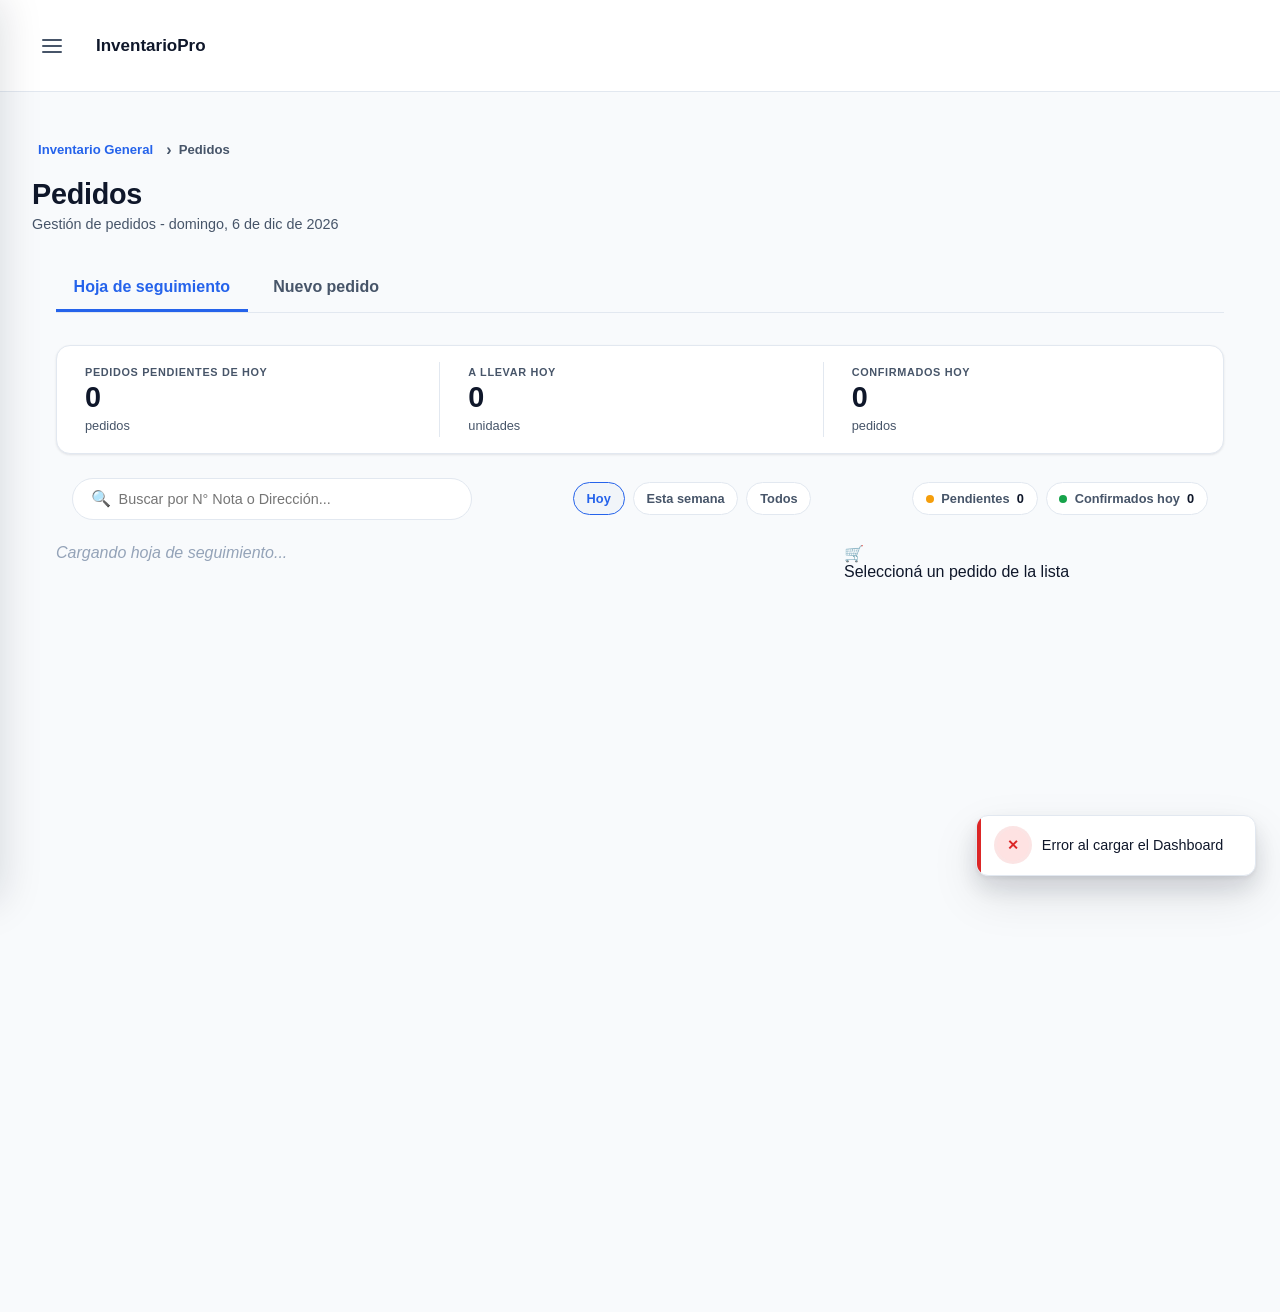
==== index.html @ 8beffbd5 "Layout fix: add centered page-content wrapper, hoja-seguimiento-grid, constrain summary cards & filt" ====
<!DOCTYPE html>
<html lang="es">
<head>
    <meta charset="UTF-8">
    <meta name="viewport" content="width=device-width, initial-scale=1.0">
    <title>InventarioPro</title>

    <!-- CSP: Bloquea scripts maliciosos y restringe orígenes permitidos -->
    <meta http-equiv="Content-Security-Policy" content="default-src 'self'; img-src 'self' data: https://raw.githubusercontent.com; script-src 'self' 'unsafe-inline'; style-src 'self' 'unsafe-inline' https://fonts.googleapis.com; font-src 'self' https://fonts.gstatic.com; connect-src 'self' https://script.google.com https://script.googleusercontent.com; object-src 'none'; base-uri 'self'; form-action 'self';">

    <!-- ========================================== -->
    <!-- INVENTARIO PRO — ESTRUCTURA HTML           -->
    <!-- ========================================== -->

    <link rel="icon" href="data:image/svg+xml,<svg xmlns=%22http://www.w3.org/2000/svg%22 viewBox=%220 0 100 100%22><rect width=%22100%22 height=%22100%22 rx=%2220%22 fill=%22%232563eb%22/><path fill=%22%23fff%22 d=%22M50 20l30 17-30 17-30-17zM20 46l27 15.5V87L20 71zM80 46 53 61.5V87l27-16z%22/><path d=%22M41 37l6 6 12-12%22 fill=%22none%22 stroke=%22%232563eb%22 stroke-width=%226%22 stroke-linecap=%22round%22 stroke-linejoin=%22round%22/></svg>">

    <link rel="stylesheet" href="css/style.css">
    <script src="js/theme-init.js"></script>
</head>
<body>
<div class="app-layout">

    <!-- SIDEBAR OVERLAY (mobile) -->
    <div class="sidebar-overlay" id="sidebarOverlay"></div>

    <!-- SIDEBAR -->
    <aside class="sidebar" id="sidebar">
        <div class="sidebar-brand">
            <div class="sidebar-logo">
                <span class="sidebar-logo-dot"></span>
                <span class="sidebar-logo-text">INVENTARIO PRO</span>
            </div>
            <p class="sidebar-version">V4 - SUMINISTROS</p>
        </div>
        <nav class="sidebar-nav">
            <section class="sidebar-nav-group">
                <h2 class="sidebar-section-title">Principal</h2>
                <!-- ★ Cambio: Se sacó is-active de inventario -->
                <a href="#" class="sidebar-link" data-page="inventario">Inventario General</a>
                <a href="#" class="sidebar-link" data-page="calle3">Depósito Calle 3</a>
            </section>
            <section class="sidebar-nav-group">
                <h2 class="sidebar-section-title">Operaciones</h2>
                <a href="#" class="sidebar-link" data-page="entradas">Entradas</a>
                <a href="#" class="sidebar-link" data-page="salidas">Salidas</a>
                <!-- ★ Cambio: Se agregó is-active a pedidos -->
                <a href="#" class="sidebar-link is-active" data-page="pedidos">Pedidos</a>
            </section>
            <section class="sidebar-nav-group">
                <h2 class="sidebar-section-title">Gestión</h2>
                <a href="#" class="sidebar-link" data-page="movimientos">Movimientos</a>
                <a href="#" class="sidebar-link" data-page="direcciones">Direcciones</a>
                <a href="#" class="sidebar-link" data-page="dashboard">Dashboard</a>
                <a href="#" class="sidebar-link" data-page="reportes">Reportes</a>
                <a href="#" class="sidebar-link" data-page="configuracion">Configuración</a>
            </section>
        </nav>
        <div class="sidebar-footer">
            <div class="sidebar-user">
                <div class="sidebar-user-avatar">JR</div>
                <div class="sidebar-user-info">
                    <span class="sidebar-user-name">Juan Rodríguez</span>
                    <span class="sidebar-user-role">Encargado de Suministros</span>
                </div>
            </div>
            <button class="theme-toggle" type="button">Modo oscuro</button>
            <span id="app-version" style="font-size: 0.7rem; color: var(--text-muted); text-align: center; display: block; margin-top: 10px;">v1.0.0</span>
        </div>
    </aside>

    <!-- TOPBAR (header global con botón hamburguesa) -->
    <header class="topbar" role="banner">
        <button class="topbar-menu-btn" id="btnMenu" aria-label="Abrir menú" aria-expanded="false" aria-controls="sidebar">
            <svg width="24" height="24" viewBox="0 0 24 24" fill="none" stroke="currentColor" stroke-width="2" stroke-linecap="round" stroke-linejoin="round" aria-hidden="true">
                <line x1="3" y1="6" x2="21" y2="6"></line>
                <line x1="3" y1="12" x2="21" y2="12"></line>
                <line x1="3" y1="18" x2="21" y2="18"></line>
            </svg>
        </button>
        <div class="topbar-title">
            <h1>InventarioPro</h1>
        </div>
        <div class="topbar-actions">
            <!-- Acciones globales futuras (notificaciones, usuario, etc.) -->
        </div>
    </header>

    <!-- CONTENIDO PRINCIPAL -->
    <main class="main-content" style="padding: 0;">

        <!-- ============ PÁGINA: INVENTARIO GENERAL ============ -->
        <!-- ★ Cambio: Se sacó la clase 'activa' -->
        <div id="pagina-inventario" class="pagina">
            <div class="page-header">
                <h1>Inventario General</h1>
                <p class="fecha-hoy">Gestión de artículos y stock</p>
            </div>

            <div class="page-content">
                <div class="toolbar-inventario">
                    <div class="toolbar-left">
                        <div class="buscador-inventario">
                            <span class="icono-buscar">🔍</span>
                            <input type="text" id="inputBusqueda" placeholder="Buscar por nombre, categoría o patrimonio...">
                        </div>
                        <select id="selectUbicacion" class="select-ubicacion">
                            <option value="todos">Todas las categorías</option>
                        </select>
                    </div>
                    <div class="toolbar-right">
                        <button class="btn-exportar" type="button">Exportar</button>
                        <button class="btn-nuevo" type="button">+ Nuevo artículo</button>
                    </div>
                </div>

                <div id="contenedorInventario">
                    <p class="placeholder">Cargando artículos...</p>
                </div>
            </div>
        </div>

        <!-- ============ PÁGINA: ENTRADAS ============ -->
        <div id="pagina-entradas" class="pagina">
            <div class="page-header">
                <div class="breadcrumb">
                    <a href="#" onclick="navegarAPagina('inventario'); return false;">Inventario General</a>
                    <span class="breadcrumb-separador">›</span>
                    <span class="breadcrumb-actual">Entradas</span>
                </div>
                <h1>Entradas de stock</h1>
                <p class="fecha-hoy">Panel de control - <span id="fechaActual"></span></p>
            </div>

            <div class="page-content">
                <div class="entradas-wrapper">
                    <div class="entradas-form">
                        <h2>Registrar entrada de stock</h2>
                        <form id="formEntrada">
                            <div class="form-group buscador-articulo-group">
                                <label for="inputArticulo">ARTÍCULO *</label>
                                <div class="buscador-wrapper">
                                    <input type="text" id="inputArticulo" placeholder="Escribí para buscar..." autocomplete="off" required>
                                    <span class="icono-lupa">🔍</span>
                                    <ul id="listaArticulosCustom" class="dropdown-lista"></ul>
                                </div>
                                <input type="hidden" id="articuloId" value="">
                            </div>
                            <div class="form-group" id="grupoCantidadEntrada">
                                <div id="avisoPresentacionEntrada" class="aviso-presentacion" hidden>
                                    Presentación: <span id="textoPresentacionEntrada"></span>
                                </div>
                                <div class="cantidad-entrada-grid" id="cantidadEntradaGrid">
                                    <div id="contenedorPacksEntrada">
                                        <label for="cantidadPacksEntrada" id="labelPacksEntrada">CANTIDAD</label>
                                        <input type="number" id="cantidadPacksEntrada" min="0" value="0">
                                    </div>
                                    <div>
                                        <label for="cantidadSueltasEntrada">UNIDADES SUELTAS</label>
                                        <input type="number" id="cantidadSueltasEntrada" min="0" value="0">
                                    </div>
                                </div>
                                <div id="recuadroCalculoEntrada" class="recuadro-calculo-cantidad">
                                    <div class="recuadro-calculo-etiqueta">Total a ingresar al stock</div>
                                    <div class="recuadro-calculo-total" id="textoCalculoEntrada">0 unidades</div>
                                    <div class="recuadro-calculo-stock" id="textoStockFuturoEntrada">Stock actual: 0 → 0</div>
                                </div>
                                <input type="hidden" id="cantidad" value="0">
                            </div>
                            <div class="form-group">
                                <label for="fechaEntrada">FECHA *</label>
                                <input type="date" id="fechaEntrada" required>
                            </div>
                            <div class="form-group">
                                <label for="proveedor">PROVEEDOR</label>
                                <input type="text" id="proveedor" placeholder="Nombre del proveedor">
                            </div>
                            <div class="form-group">
                                <label for="factura">N° FACTURA / REMITO PROVEEDOR</label>
                                <input type="text" id="factura" placeholder="Ej: FAC-00234">
                            </div>
                            <div class="form-group">
                                <label for="tipoCompra">TIPO DE ORDEN DE COMPRA</label>
                                <input type="text" id="tipoCompra" placeholder="Ej: Orden de Compra, Compra Directa...">
                            </div>
                            <div class="form-group">
                                <label for="observaciones">OBSERVACIONES</label>
                                <textarea id="observaciones" rows="3" placeholder="Notas adicionales..."></textarea>
                            </div>
                            <div class="form-group">
                                <label for="registradoPor">REGISTRADO POR *</label>
                                <input type="text" id="registradoPor" value="Samuel Steves" required>
                            </div>
                            <button type="submit" class="btn-submit" id="btnRegistrar">Registrar entrada</button>
                        </form>
                    </div>

                    <div class="entradas-sidebar">
                        <div class="vista-previa">
                            <h3>Artículo seleccionado</h3>
                            <div id="vistaPreviaContenido">
                                <p class="placeholder">Seleccioná un artículo para ver su stock actual</p>
                            </div>
                        </div>
                        <div class="ultimas-entradas">
                            <h3>Últimas entradas</h3>
                            <div id="ultimasEntradasContenido">
                                <p class="placeholder">Cargando...</p>
                            </div>
                        </div>
                    </div>
                </div>
            </div>
        </div>

        <!-- ============ PÁGINA: SALIDAS ============ -->
        <div id="pagina-salidas" class="pagina">
            <div class="page-header">
                <div class="breadcrumb">
                    <a href="#" onclick="navegarAPagina('inventario'); return false;">Inventario General</a>
                    <span class="breadcrumb-separador">›</span>
                    <span class="breadcrumb-actual">Salidas</span>
                </div>
                <h1>Salidas de stock</h1>
                <p class="fecha-hoy">Panel de control - <span id="fechaActualSalidas"></span></p>
            </div>

            <div class="page-content">
                <div class="salidas-wrapper">
                    <div class="salidas-form">
                        <h2>Registrar salida de stock</h2>
                        <form id="formSalida">
                            <div class="form-group buscador-articulo-group">
                                <label for="inputArticuloSalida">ARTÍCULO *</label>
                                <div class="buscador-wrapper">
                                    <input type="text" id="inputArticuloSalida" placeholder="Escribí para buscar..." autocomplete="off" required>
                                    <span class="icono-lupa">🔍</span>
                                    <ul id="listaArticulosCustomSalida" class="dropdown-lista"></ul>
                                </div>
                                <input type="hidden" id="articuloIdSalida" value="">
                            </div>
                           <div class="form-group" id="grupoCantidadSalida">
                                <div id="avisoPresentacionSalida" class="aviso-presentacion" hidden>
                                    Stock actual: <span id="textoStockActualSalida"></span>
                                </div>
                                <label for="cantidadUnidadesSalida">CANTIDAD *</label>
                                <div style="display: flex; gap: 0.8rem; align-items: center;">
                                    <input type="number" id="cantidadUnidadesSalida" min="1" value="1" required style="flex: 1;">
                                    <select id="selectTipoSalida" style="width: auto; min-width: 120px; display: none;">
                                        <option value="unidad">Unidades</option>
                                        <option value="pack" id="optPackSalida">Pack</option>
                                    </select>
                                </div>
                                <input type="hidden" id="cantidadSalida" value="1">
                            </div>
                            <div class="form-group">
                                <label for="fechaSalida">FECHA *</label>
                                <input type="date" id="fechaSalida" required>
                            </div>
                            <div class="form-group">
                                <label for="inputDestinoSalida">DESTINO / DIRECCIÓN *</label>
                                <div class="destino-wrapper">
                                    <div class="destino-input-wrapper">
                                        <input type="text" id="inputDestinoSalida" placeholder="Buscar dirección..." autocomplete="off" required>
                                        <span class="icono-lupa">🔍</span>
                                        <ul id="listaDestinosCustom" class="dropdown-lista"></ul>
                                    </div>
                                    <button type="button" class="btn-agregar-direccion" id="btnAgregarDireccion" title="Agregar nueva dirección">
                                        + Nueva
                                    </button>
                                </div>
                                <input type="hidden" id="destinoSalida" value="">
                            </div>
                            <div class="form-group">
                                <label for="facturaSalida">N° NOTA / REMITO</label>
                                <input type="text" id="facturaSalida" placeholder="Ej: NOTA-00234">
                            </div>
                            <div class="form-group">
                                <label for="observacionesSalida">OBSERVACIONES</label>
                                <textarea id="observacionesSalida" rows="3" placeholder="Notas adicionales..."></textarea>
                            </div>
                            <div class="form-group">
                                <label for="registradoPorSalida">REGISTRADO POR *</label>
                                <input type="text" id="registradoPorSalida" value="Samuel Steves" required>
                            </div>
                            <button type="submit" class="btn-submit" id="btnRegistrarSalida">Registrar salida</button>
                        </form>
                    </div>

                    <div class="salidas-sidebar">
                        <div class="vista-previa">
                            <h3>Artículo seleccionado</h3>
                            <div id="vistaPreviaContenidoSalida">
                                <p class="placeholder">Seleccioná un artículo para ver su stock actual</p>
                            </div>
                        </div>
                        <div class="ultimas-salidas">
                            <h3>Últimas salidas</h3>
                            <div id="ultimasSalidasContenido">
                                <p class="placeholder">Cargando...</p>
                            </div>
                        </div>
                    </div>
                </div>
            </div>
        </div>

        <!-- ============ PÁGINA: MOVIMIENTOS ============ -->
        <div id="pagina-movimientos" class="pagina">
            <div class="page-header">
                <div class="breadcrumb">
                    <a href="#" onclick="navegarAPagina('inventario'); return false;">Inventario General</a>
                    <span class="breadcrumb-separador">›</span>
                    <span class="breadcrumb-actual">Movimientos</span>
                </div>
                <h1>Movimientos</h1>
                <p class="fecha-hoy">Historial de entradas y salidas</p>
            </div>

            <div class="page-content">
                <div class="toolbar-movimientos">
                    <div class="toolbar-left">
                        <div class="buscador-inventario">
                            <span class="icono-buscar">🔍</span>
                            <input type="text" id="inputBusquedaMov" placeholder="Buscar por artículo, proveedor, destino...">
                        </div>
                        <select id="selectTipoMov" class="select-ubicacion">
                            <option value="todos">Todos</option>
                            <option value="Entrada">Entradas</option>
                            <option value="Salida">Salidas</option>
                        </select>
                    </div>
                    <div class="toolbar-right">
                        <button class="btn-exportar" id="btnActualizarMov" type="button">🔄 Actualizar</button>
                    </div>
                </div>

                <div id="contenedorMovimientos">
                    <p class="placeholder">Cargando movimientos...</p>
                </div>
            </div>
        </div>

        <!-- ============ PÁGINA: DIRECCIONES ============ -->
        <div id="pagina-direcciones" class="pagina">
            <div class="page-header">
                <div class="breadcrumb">
                    <a href="#" onclick="navegarAPagina('inventario'); return false;">Inventario General</a>
                    <span class="breadcrumb-separador">›</span>
                    <span class="breadcrumb-actual">Direcciones</span>
                </div>
                <h1>Direcciones</h1>
                <p class="fecha-hoy">Destinos que más reciben - <span id="fechaActualDirecciones"></span></p>
            </div>

            <div class="page-content">
                <div class="toolbar-inventario">
                    <div class="toolbar-left">
                        <div class="buscador-inventario">
                            <span class="icono-buscar">🔍</span>
                            <input type="text" id="inputBusquedaDireccion" placeholder="Buscar dirección...">
                        </div>
                        <select id="selectPeriodoDireccion" class="select-ubicacion">
                            <option value="todo">Todo el historial</option>
                            <option value="30dias">Últimos 30 días</option>
                            <option value="3meses">Últimos 3 meses</option>
                            <option value="6meses">Últimos 6 meses</option>
                            <option value="año">Último año</option>
                        </select>
                    </div>
                </div>

                <div class="estadistica-seccion">
                    <h2 class="estadistica-titulo">Ranking Top 10 direcciones</h2>
                    <div id="contenedorRankingDirecciones">
                        <p class="placeholder">Cargando ranking...</p>
                    </div>
                </div>

                <div class="estadistica-seccion" style="margin-top: 2rem;">
                    <h2 class="estadistica-titulo">Detalle por dirección</h2>
                    <p style="color: var(--text-muted); font-size: 0.85rem; margin-bottom: 1rem;">
                        Hacé clic en una dirección para ver el detalle de los artículos entregados.
                    </p>
                    <div id="contenedorDetalleDirecciones">
                        <p class="placeholder">Seleccioná una dirección del ranking</p>
                    </div>
                </div>
            </div>
        </div>

        <!-- ============ PÁGINA: DASHBOARD ============ -->
        <div id="pagina-dashboard" class="pagina">
            <div class="page-header">
                <div class="breadcrumb">
                    <a href="#" onclick="navegarAPagina('inventario'); return false;">Inventario General</a>
                    <span class="breadcrumb-separador">›</span>
                    <span class="breadcrumb-actual">Dashboard</span>
                </div>
                <h1>Dashboard</h1>
                <p class="fecha-hoy">Panel de control - <span id="fechaActualDashboard"></span></p>
            </div>

            <div class="page-content">
                <div class="dashboard-tarjetas">
                    <div class="dashboard-tarjeta">
                        <div class="dashboard-tarjeta-icono">📦</div>
                        <div class="dashboard-tarjeta-info">
                            <span class="dashboard-tarjeta-label">ARTÍCULOS</span>
                            <span class="dashboard-tarjeta-valor" id="dashTotalArticulos">—</span>
                            <span class="dashboard-tarjeta-sub" id="dashCategorias">—</span>
                        </div>
                    </div>

                    <div class="dashboard-tarjeta" onclick="irAStockCritico()" style="cursor: pointer;">
                        <div class="dashboard-tarjeta-icono">⚠️</div>
                        <div class="dashboard-tarjeta-info">
                            <span class="dashboard-tarjeta-label">STOCK CRÍTICO</span>
                            <span class="dashboard-tarjeta-valor" id="dashCriticos">—</span>
                            <span class="dashboard-tarjeta-sub">Requieren reposición</span>
                        </div>
                    </div>

                    <div class="dashboard-tarjeta">
                        <div class="dashboard-tarjeta-icono">⬆️</div>
                        <div class="dashboard-tarjeta-info">
                            <span class="dashboard-tarjeta-label">ENTRADAS DEL MES</span>
                            <span class="dashboard-tarjeta-valor" id="dashEntradasMes">—</span>
                            <span class="dashboard-tarjeta-sub">Total acumulado</span>
                        </div>
                    </div>

                    <div class="dashboard-tarjeta">
                        <div class="dashboard-tarjeta-icono">⬇️</div>
                        <div class="dashboard-tarjeta-info">
                            <span class="dashboard-tarjeta-label">SALIDAS DEL MES</span>
                            <span class="dashboard-tarjeta-valor" id="dashSalidasMes">—</span>
                            <span class="dashboard-tarjeta-sub">Total acumulado</span>
                        </div>
                    </div>
                </div>

                <div class="estadistica-seccion" style="margin-top: 1.5rem;">
                    <h2 class="estadistica-titulo">Acciones rápidas</h2>
                    <div class="dashboard-acciones">
                        <button class="dashboard-btn-accion" data-nav="entradas">
                            <span class="dashboard-btn-icono">⬆️</span>
                            <span>Nueva entrada</span>
                        </button>
                        <button class="dashboard-btn-accion" data-nav="salidas">
                            <span class="dashboard-btn-icono">⬇️</span>
                            <span>Nueva salida</span>
                        </button>
                        <button class="dashboard-btn-accion" data-nav="pedidos">
                            <span class="dashboard-btn-icono">🛒</span>
                            <span>Nuevo pedido</span>
                        </button>
                        <button class="dashboard-btn-accion" data-nav="relevamiento">
                            <span class="dashboard-btn-icono">📋</span>
                            <span>Relevar</span>
                        </button>
                    </div>
                </div>

                <div class="dashboard-grid-2">
                    <div class="estadistica-seccion">
                        <h2 class="estadistica-titulo">Últimos movimientos del día</h2>
                        <div id="dashUltimosMovimientos">
                            <p class="placeholder">Cargando...</p>
                        </div>
                    </div>

                    <div class="estadistica-seccion">
                        <h2 class="estadistica-titulo">Artículos críticos</h2>
                        <div id="dashArticulosCriticos">
                            <p class="placeholder">Cargando...</p>
                        </div>
                    </div>
                </div>

                <div class="estadistica-seccion" style="margin-top: 1.5rem;">
                    <h2 class="estadistica-titulo">Últimas salidas con remito</h2>
                    <div id="dashSalidasConRemito">
                        <p class="placeholder">Cargando...</p>
                    </div>
                </div>
            </div>
        </div>

        <!-- ============ PÁGINA: RELEVAMIENTO ============ -->
        <div id="pagina-relevamiento" class="pagina">
            <div class="page-header">
                <div class="breadcrumb">
                    <a href="#" onclick="navegarAPagina('inventario'); return false;">Inventario General</a>
                    <span class="breadcrumb-separador">›</span>
                    <span class="breadcrumb-actual">Relevamiento</span>
                </div>
                <h1>Relevamiento de stock</h1>
                <p class="fecha-hoy">Ajuste de inventario físico - <span id="fechaActualRelevamiento"></span></p>
            </div>

            <div class="page-content">
                <div class="relevamiento-wrapper">
                    <div class="relevamiento-form">
                        <h2>Registrar relevamiento</h2>
                        <form id="formRelevamiento">
                            <div class="form-group buscador-articulo-group">
                                <label for="inputArticuloRelevamiento">ARTÍCULO *</label>
                                <div class="buscador-wrapper">
                                    <input type="text" id="inputArticuloRelevamiento" placeholder="Escribí para buscar..." autocomplete="off" required>
                                    <span class="icono-lupa">🔍</span>
                                    <ul id="listaArticulosCustomRelevamiento" class="dropdown-lista"></ul>
                                </div>
                                <input type="hidden" id="articuloIdRelevamiento" value="">
                            </div>

                            <div class="form-group">
                                <label for="stockSistema">STOCK DEL SISTEMA</label>
                                <input type="text" id="stockSistema" value="—" readonly style="background: var(--bg-hover); cursor: not-allowed;">
                            </div>

                            <div class="form-group">
                                <label for="stockReal">STOCK REAL CONTADO *</label>
                                <input type="number" id="stockReal" min="0" value="" placeholder="Ingresá el stock contado físicamente" required>
                            </div>

                            <div class="form-group">
                                <label for="diferencia">DIFERENCIA</label>
                                <input type="text" id="diferencia" value="—" readonly style="background: var(--bg-hover); cursor: not-allowed; font-weight: 700;">
                            </div>

                            <div class="form-group">
                                <label for="observacionesRelevamiento">OBSERVACIÓN</label>
                                <textarea id="observacionesRelevamiento" rows="3" placeholder="Motivo del ajuste (opcional)..."></textarea>
                            </div>

                            <div class="form-group">
                                <label for="registradoPorRelevamiento">REGISTRADO POR *</label>
                                <input type="text" id="registradoPorRelevamiento" value="Samuel Steves" required>
                            </div>

                            <button type="submit" class="btn-submit" id="btnRegistrarRelevamiento">Registrar relevamiento</button>
                        </form>
                    </div>

                    <div class="relevamiento-sidebar">
                        <div class="vista-previa">
                            <h3>Artículo seleccionado</h3>
                            <div id="vistaPreviaContenidoRelevamiento">
                                <p class="placeholder">Seleccioná un artículo para ver su stock actual</p>
                            </div>
                        </div>
                    </div>
                </div>
            </div>
        </div>

        <!-- ============ PÁGINA: PEDIDOS ============ -->
        <!-- ★ Cambio: Se agregó la clase 'activa' acá -->
        <div id="pagina-pedidos" class="pagina activa">
            <div class="page-header">
                <div class="breadcrumb">
                    <a href="#" onclick="navegarAPagina('inventario'); return false;">Inventario General</a>
                    <span class="breadcrumb-separador">›</span>
                    <span class="breadcrumb-actual">Pedidos</span>
                </div>
                <h1>Pedidos</h1>
                <p class="fecha-hoy">Gestión de pedidos - <span id="fechaActualPedidos"></span></p>
            </div>
            <div class="page-content">
                <div class="pedidos-contenido">
                    <!-- ★ Pestañas en el orden solicitado -->
                    <div class="pedidos-tabs" role="tablist" aria-label="Secciones de pedidos">
                        <button type="button" class="pedidos-tab activo" id="tabSeguimientoPedidos" role="tab" aria-selected="true" aria-controls="pedidosTabSeguimiento" data-tab-pedidos="seguimiento">Hoja de seguimiento</button>
                        <button type="button" class="pedidos-tab" id="tabNuevoPedido" role="tab" aria-selected="false" aria-controls="pedidosTabNuevo" data-tab-pedidos="nuevo">Nuevo pedido</button>
                    </div>

                    <!-- SECCIÓN NUEVO PEDIDO -->
                    <section id="pedidosTabNuevo" class="pedidos-tab-panel" role="tabpanel" aria-labelledby="tabNuevoPedido" hidden>
                        <div class="pedidos-grid">
                            <div class="pedidos-form">
                                <h2>Datos del pedido</h2>
                                <form id="formPedido">
                                    <div class="form-group buscador-articulo-group">
                                        <label for="inputDireccionPedido">DIRECCIÓN SOLICITANTE *</label>
                                        <div class="buscador-wrapper">
                                            <input type="text" id="inputDireccionPedido" placeholder="Buscar dirección..." autocomplete="off" required>
                                            <span class="icono-lupa">🔍</span>
                                            <ul id="listaDireccionesPedido" class="dropdown-lista"></ul>
                                        </div>
                                        <input type="hidden" id="direccionPedido" value="">
                                    </div>
                                    <div class="form-group">
                                        <label for="directorPedido">SOLICITADO POR</label>
                                        <input type="text" id="directorPedido" placeholder="Nombre del solicitante">
                                    </div>
                                    <div class="form-group">
                                        <label for="referenciaPedido">REFERENCIA / MOTIVO</label>
                                        <input type="text" id="referenciaPedido" placeholder="Ej: Reposición mensual">
                                    </div>
                                    <div class="form-group buscador-articulo-group">
                                        <label for="inputArticuloPedido">AGREGAR ARTÍCULO AL CARRITO</label>
                                        <div class="buscador-wrapper">
                                            <input type="text" id="inputArticuloPedido" placeholder="Buscar artículo..." autocomplete="off">
                                            <span class="icono-lupa">🔍</span>
                                            <ul id="listaArticulosPedido" class="dropdown-lista"></ul>
                                        </div>
                                    </div>
                                    <div id="carritoPedido" class="carrito-contenedor">
                                        <p class="placeholder">El carrito está vacío. Buscá un artículo arriba para agregarlo.</p>
                                    </div>
                                    <div class="carrito-resumen">
                                        <div class="carrito-total-bloque">
                                            <span class="carrito-total-label">TOTAL DEL PEDIDO</span>
                                            <strong><span id="carritoTotal">0</span> unidades</strong>
                                        </div>
                                        <button type="submit" class="btn-submit" id="btnConfirmarPedido">Confirmar pedido →</button>
                                    </div>
                                </form>
                            </div>
                            <aside class="pedidos-sidebar">
                                <div class="estadistica-seccion">
                                    <h2 class="estadistica-titulo">Pedidos recientes</h2>
                                    <div id="listaPedidosRecientes">
                                        <p class="placeholder">Cargando pedidos...</p>
                                    </div>
                                </div>
                            </aside>
                        </div>
                    </section>

                    <!-- SECCIÓN SEGUIMIENTO — Master-Detail 2 columnas -->
                    <section id="pedidosTabSeguimiento" class="pedidos-tab-panel" role="tabpanel" aria-labelledby="tabSeguimientoPedidos">
                        <div class="pedidos-resumen-tira" aria-live="polite">
                            <div class="pedidos-resumen-item">
                                <span class="pedidos-resumen-label">PEDIDOS PENDIENTES DE HOY</span>
                                <strong id="pedidosPendientesHoy">0</strong>
                                <span>pedidos</span>
                            </div>
                            <div class="pedidos-resumen-item">
                                <span class="pedidos-resumen-label">A LLEVAR HOY</span>
                                <strong id="pedidosUnidadesHoy">0</strong>
                                <span>unidades</span>
                            </div>
                            <div class="pedidos-resumen-item">
                                <span class="pedidos-resumen-label">CONFIRMADOS HOY</span>
                                <strong id="pedidosConfirmadosHoy">0</strong>
                                <span>pedidos</span>
                            </div>
                        </div>

                        <div class="pedidos-filtros">
                            <div class="pedidos-filtros-busqueda" role="search" aria-label="Buscar pedidos">
                                <div class="buscador-inventario" style="max-width: 400px; flex-shrink: 0;">
                                    <span class="icono-buscar">🔍</span>
                                    <input type="text" id="inputBusquedaPedidos" placeholder="Buscar por N° Nota o Dirección..." autocomplete="off">
                                </div>
                            </div>
                            <div class="pedidos-filtros-fecha" role="group" aria-label="Filtrar por fecha">
                                <button type="button" class="pedidos-chip activo" data-filtro-fecha="hoy">Hoy</button>
                                <button type="button" class="pedidos-chip" data-filtro-fecha="semana">Esta semana</button>
                                <button type="button" class="pedidos-chip" data-filtro-fecha="todos">Todos</button>
                            </div>
                            <div class="pedidos-filtros-estado" role="group" aria-label="Filtrar por estado">
                                <button type="button" class="pedidos-chip pedidos-chip-estado" data-filtro-estado="Pendiente">
                                    <span class="pedidos-punto pendiente"></span>Pendientes <strong id="contadorPendientes">0</strong>
                                </button>
                                <button type="button" class="pedidos-chip pedidos-chip-estado" data-filtro-estado="Confirmado">
                                    <span class="pedidos-punto confirmado"></span>Confirmados hoy <strong id="contadorConfirmadosHoy">0</strong>
                                </button>
                            </div>
                        </div>

                        <!-- Grid Master-Detail: Izquierda=Lista, Derecha=Detalle (sticky) -->
                        <div class="hoja-seguimiento-grid">
                            <!-- Columna 1: Lista de pedidos -->
                            <div class="panel-lista">
                                <div id="contenedorHojaSeguimiento" class="pedidos-hoja-contenedor">
                                    <p class="placeholder">Cargando hoja de seguimiento...</p>
                                </div>
                            </div>

                            <!-- Columna 2: Panel detalle estilo "Carrito/Ticket" (sticky) -->
                            <section id="detallePedidoSeccion" class="panel-detalle-sticky" aria-label="Detalle del pedido">
                                <div id="detallePedido" class="detalle-ticket">
                                    <!-- Estado vacío inicial -->
                                    <div class="detalle-empty-state">
                                        <span class="detalle-empty-icon" aria-hidden="true">🛒</span>
                                        <p>Seleccioná un pedido de la lista</p>
                                    </div>
                                </div>
                            </section>
                        </div>
                    </section>
                </div>
            </div>
        </div>
        <!-- ★ FIN PEDIDOS -->

        <!-- OTRAS PÁGINAS -->
        <div id="pagina-reportes" class="pagina">
            <div class="page-header">
                <h1>Reportes</h1>
                <p class="fecha-hoy">Análisis y estadísticas</p>
            </div>

            <div class="page-content">
                <section class="estadistica-seccion" style="margin-bottom: 1.5rem;">
                    <h2 class="estadistica-titulo">Filtros del Reporte</h2>
                    <div class="reportes-filtros" style="display: grid; grid-template-columns: repeat(auto-fit, minmax(200px, 1fr)); gap: 1rem; flex-wrap: wrap; align-items: end;">
                        <div class="form-group" style="margin-bottom: 0;">
                            <label for="reporteFechaDesde">Desde</label>
                            <input type="date" id="reporteFechaDesde" class="form-input">
                        </div>
                        <div class="form-group" style="margin-bottom: 0;">
                            <label for="reporteFechaHasta">Hasta</label>
                            <input type="date" id="reporteFechaHasta" class="form-input">
                        </div>
                        <div class="form-group" style="margin-bottom: 0;">
                            <label for="reporteCategoria">Categoría</label>
                            <select id="reporteCategoria" class="form-input">
                                <option value="">Todas las categorías</option>
                            </select>
                        </div>
                        <div class="form-group" style="margin-bottom: 0;">
                            <label for="reporteDireccion">Dirección</label>
                            <select id="reporteDireccion" class="form-input">
                                <option value="">Todas las direcciones</option>
                            </select>
                        </div>
                        <div class="form-group" style="margin-bottom: 0; display: flex; gap: 1rem; align-items: center; flex-wrap: wrap;">
                            <button type="button" id="btnGenerarReporte" class="btn-submit">Generar Reporte</button>
                            <button type="button" id="btnExportarExcel" class="btn-exportar">📊 Exportar a Excel</button>
                        </div>
                    </div>
                </section>

                <div id="contenedorResultadosReportes" class="inventario-tabla-wrapper" style="min-height: 300px;">
                    <div style="display: flex; align-items: center; justify-content: center; height: 100%; min-height: 300px;">
                        <p class="placeholder">Seleccioná los filtros y generá el reporte.</p>
                    </div>
                </div>
            </div>
        </div>
        <div id="pagina-configuracion" class="pagina">
            <div class="page-header"><h1>Configuración</h1><p class="fecha-hoy">Ajustes</p></div>
            <div class="page-content">
                <p class="placeholder" style="padding:1.5rem;">Próximamente.</p>
            </div>
        </div>

        <!-- ============ PÁGINA: DEPÓSITO CALLE 3 ============ -->
        <div id="pagina-calle3" class="pagina">
            <div class="page-header">
                <div class="breadcrumb">
                    <a href="#" onclick="navegarAPagina('inventario'); return false;">Inventario General</a>
                    <span class="breadcrumb-separador">›</span>
                    <span class="breadcrumb-actual">Depósito Calle 3</span>
                </div>
                <h1>Depósito Calle 3</h1>
                <p class="fecha-hoy">Artículos ubicados en Calle 3</p>
            </div>
            <div class="page-content">
                <div class="toolbar-inventario">
                    <div class="toolbar-left">
                        <div class="buscador-inventario">
                            <span class="icono-buscar">🔍</span>
                            <input type="text" id="inputBusquedaCalle3" placeholder="Buscar por nombre, categoría o patrimonio...">
                        </div>
                    </div>
                    <div class="toolbar-right">
                        <button class="btn-exportar" type="button">Exportar</button>
                    </div>
                </div>

                <div id="contenedorCalle3">
                    <p class="placeholder">Cargando artículos...</p>
                </div>
            </div>
        </div>

    </main>
</div>

<!-- TOAST Y CARTEL -->
<div id="toast" class="toast" role="alert" aria-live="polite">
    <div class="toast-icono">✓</div>
    <div class="toast-mensaje"></div>
</div>

<div id="cartelAccion" class="cartel-accion" role="status" aria-live="polite">
    <div class="cartel-icono" id="cartelIcono">✓</div>
    <div class="cartel-texto">
        <div class="cartel-titulo" id="cartelTitulo"></div>
        <div class="cartel-subtitulo" id="cartelSubtitulo"></div>
    </div>
    <div class="cartel-progreso"></div>
</div>

<!-- MODAL DIRECCIÓN -->
<div id="modalNuevaDireccion" class="modal-overlay" style="display: none;">
    <div class="modal-contenido">
        <div class="modal-header">
            <h3>Agregar nueva dirección</h3>
            <button type="button" class="modal-cerrar" id="cerrarModalDireccion">✕</button>
        </div>
        <div class="modal-body">
            <div class="form-group">
                <label for="nuevaDireccionNombre">NOMBRE *</label>
                <input type="text" id="nuevaDireccionNombre" placeholder="Ej: Dirección de Sistemas">
            </div>
            <div class="form-group">
                <label for="nuevaDireccionTipo">TIPO</label>
                <select id="nuevaDireccionTipo">
                    <option value="Dirección">Dirección</option>
                    <option value="Dirección Provincial">Dirección Provincial</option>
                    <option value="Dirección General">Dirección General</option>
                    <option value="Subsecretaría">Subsecretaría</option>
                    <option value="Ministerio">Ministerio</option>
                    <option value="Unidad">Unidad</option>
                </select>
            </div>
            <div class="form-group">
                <label for="nuevaDireccionSuperior">DEPENDENCIA SUPERIOR</label>
                <input type="text" id="nuevaDireccionSuperior" placeholder="Ej: Subsecretaría de Transporte Terrestre">
            </div>
            <p class="modal-error" id="modalDireccionError"></p>
        </div>
        <div class="modal-footer">
            <button type="button" class="btn-cancelar" id="cancelarModalDireccion">Cancelar</button>
            <button type="button" class="btn-guardar" id="guardarModalDireccion">Guardar dirección</button>
        </div>
    </div>
</div>

<!-- MODAL NUEVO ARTÍCULO -->
<div id="modalNuevoArticulo" class="modal-overlay" style="display:none;">
    <div class="modal-contenido">
        <div class="modal-header">
            <h3>Nuevo artículo</h3>
            <button type="button" class="modal-cerrar" id="cerrarModalArticulo">✕</button>
        </div>
        <div class="modal-body">
            <div class="form-group">
                <label for="nuevoArtNombre">NOMBRE *</label>
                <input type="text" id="nuevoArtNombre" placeholder="Ej: Libreta A4">
            </div>
            <div style="display:grid; grid-template-columns: 2fr 1fr; gap:1rem;">
                <div class="form-group">
                    <label for="nuevoArtCategoria">CATEGORÍA *</label>
                    <input type="text" id="nuevoArtCategoria" placeholder="Ej: Librería" list="listaCategorias">
                    <datalist id="listaCategorias"></datalist>
                </div>
                <div class="form-group">
                    <label for="nuevoArtImagen">EMOJI</label>
                    <input type="text" id="nuevoArtImagen" value="📦" maxlength="8" style="text-align:center; font-size:1.4rem;">
                </div>
            </div>
            <div style="display:grid; grid-template-columns: 2fr 1fr; gap:1rem;">
                <div class="form-group">
                    <label for="nuevoArtUnidad">UNIDAD DE MEDIDA *</label>
                    <select id="nuevoArtUnidad">
                        <option value="Unidad">Unidad</option>
                        <option value="Caja">Caja</option>
                        <option value="Pack">Pack</option>
                        <option value="Resma">Resma</option>
                        <option value="Frasco">Frasco</option>
                        <option value="Docena">Docena</option>
                    </select>
                </div>
                <div class="form-group">
                    <label for="nuevoArtMultiplicador">MULTIPLICADOR *</label>
                    <input type="number" id="nuevoArtMultiplicador" value="1" min="1">
                </div>
            </div>
            <p id="nuevoArtEquivalencia" style="font-size:0.8rem; color:var(--text-muted); margin-top:-0.8rem; margin-bottom:1rem;">
                1 Unidad = 1 unidad
            </p>
            <div id="nuevoArtBloqueCantidad">
                <div class="form-group">
                    <label for="nuevoArtCantidad">CANTIDAD QUE INGRESA *</label>
                    <div style="display:flex; align-items:center; gap:0.5rem;">
                        <input type="number" id="nuevoArtCantidad" value="1" min="1" style="flex:1;">
                        <span id="nuevoArtCantidadUnidad" style="color:var(--text-muted); font-size:0.9rem;">unidades</span>
                    </div>
                </div>
                <div id="nuevoArtTotalCaja" style="padding: 0.75rem 1rem; background: var(--accent-soft); border-left: 3px solid var(--accent); border-radius: 6px; margin-bottom: 1.25rem; font-size: 0.9rem; color: var(--text);">
                    <strong>📦 Ingresarán 1 unidad</strong>
                </div>
            </div>
            <div style="display:grid; grid-template-columns: 1fr 1fr; gap:1rem;">
                <div class="form-group">
                    <label for="nuevoArtStockMin">STOCK MÍNIMO</label>
                    <input type="number" id="nuevoArtStockMin" value="0" min="0">
                </div>
                <div class="form-group">
                    <label for="nuevoArtStockCritico">STOCK CRÍTICO</label>
                    <input type="number" id="nuevoArtStockCritico" value="0" min="0">
                </div>
            </div>
            <div class="form-group">
                <label for="nuevoArtObservaciones">OBSERVACIONES</label>
                <textarea id="nuevoArtObservaciones" rows="2" placeholder="Notas (opcional)..."></textarea>
            </div>
            <div id="nuevoArtAvisoEntrada" style="display:none; padding:0.8rem; background:var(--accent-soft); border-left:3px solid var(--accent); border-radius:6px; margin-top:0.5rem;">
                <p style="font-size:0.82rem; color:var(--text-muted); margin:0;">
                    📦 Al guardar también se registrará la entrada al stock.
                </p>
            </div>
            <p class="modal-error" id="nuevoArtError"></p>
        </div>
        <div class="modal-footer">
            <button type="button" class="btn-cancelar" id="cancelarModalArticulo">Cancelar</button>
            <button type="button" class="btn-guardar" id="guardarModalArticulo">Crear artículo</button>
        </div>
    </div>
</div>

<!-- MODAL EDITAR ARTÍCULO -->
<div id="modalEditarArticulo" class="modal-overlay" style="display:none;">
    <div class="modal-contenido modal-contenido--editar">
        <div class="modal-header">
            <h3>Editar artículo</h3>
            <button type="button" class="modal-cerrar" onclick="document.getElementById('modalEditarArticulo').style.display='none'" aria-label="Cerrar">✕</button>
        </div>
        <div class="modal-body">
            <input type="hidden" id="editArtId">

            <form id="formEditarArticulo" novalidate>
                <div class="form-group">
                    <label for="editArtNombre">NOMBRE *</label>
                    <input type="text" id="editArtNombre" placeholder="Ej: Libreta A4" required>
                </div>

                <div class="fila-3">
                    <div class="form-group">
                        <label for="editArtCategoria">CATEGORÍA *</label>
                        <input type="text" id="editArtCategoria" list="listaCategorias" required>
                    </div>
                    <div class="form-group">
                        <label for="editArtUnidad">UNIDAD DE MEDIDA *</label>
                        <select id="editArtUnidad" required>
                            <option value="Unidad">Unidad</option>
                            <option value="Caja">Caja</option>
                            <option value="Pack">Pack</option>
                            <option value="Resma">Resma</option>
                            <option value="Frasco">Frasco</option>
                            <option value="Docena">Docena</option>
                        </select>
                    </div>
                    <div class="form-group ubicacion-field">
                        <label for="editArtUbicacion">UBICACIÓN</label>
                        <select id="editArtUbicacion" class="form-input">
                            <option value="">Central (Por defecto)</option>
                            <option value="Calle 3">Depósito Calle 3</option>
                        </select>
                    </div>
                </div>

                <div class="fila-2">
                    <div class="form-group">
                        <label for="editArtMultiplicador">MULTIPLICADOR *</label>
                        <input type="number" id="editArtMultiplicador" min="1" value="1" required>
                    </div>
                    <div class="form-group">
                        <label for="editArtStockMin">STOCK MÍNIMO</label>
                        <input type="number" id="editArtStockMin" min="0" value="0">
                    </div>
                </div>

                <!-- SECCIÓN FOTO -->
                <div class="form-group foto">
                    <label>FOTO DEL ARTÍCULO</label>
                    <div class="foto-preview-wrapper">
                        <div id="editArtImagenPreview" class="foto-preview" aria-label="Vista previa de la imagen">
                            <span class="foto-loading" aria-hidden="true">⏳ Cargando imagen...</span>
                        </div>
                        <div class="foto-actions">
                            <label for="editArtImagenFile" class="btn-elegir-imagen">Elegir imagen</label>
                            <input type="file" id="editArtImagenFile" accept="image/*" capture="environment" hidden>
                            <p class="foto-hint">Sacá una foto o subí una imagen (se achicará automáticamente).</p>
                        </div>
                    </div>
                </div>

                <div class="form-group">
                    <label for="editArtObservaciones">OBSERVACIONES</label>
                    <textarea id="editArtObservaciones" rows="3" placeholder="Notas adicionales..."></textarea>
                </div>
                <p class="modal-error" id="editArtError"></p>
            </form>
        </div>
        <div class="modal-footer">
            <button type="button" class="btn-cancelar" onclick="document.getElementById('modalEditarArticulo').style.display='none'">Cancelar</button>
            <button type="button" class="btn-guardar" id="btnGuardarEdicionArticulo" onclick="guardarEdicionArticulo()">Guardar cambios</button>
        </div>
    </div>
</div>

<!-- MODAL DETALLE ARTÍCULO (Rediseñado - Estilo Mercado Libre) -->
<div id="modalDetalleArticulo" class="modal-overlay" style="display:none;">
    <div class="modal-contenido modal-contenido--detalle">
        <div class="modal-header">
            <h3 id="detalleArtTitulo">Detalle del artículo</h3>
            <button type="button" class="modal-cerrar" onclick="cerrarModalDetalleArticulo()" aria-label="Cerrar">✕</button>
        </div>
        <div class="modal-body">
            <!-- LAYOUT 2 COLUMNAS -->
            <div class="detalle-modal-grid">
                <!-- IZQUIERDA: Foto + Acciones -->
                <div class="detalle-modal-left">
                    <div class="detalle-modal-image">
                        <img id="detalleArtImagenGrande" src="" alt="">
                    </div>
                    <div class="detalle-modal-actions">
                        <button type="button" class="detalle-btn detalle-btn-editar" data-id="" aria-label="Editar artículo">✏️ Editar</button>
                        <button type="button" class="detalle-btn detalle-btn-relevar" data-id="" aria-label="Relevar stock">📋 Relevar</button>
                        <button type="button" class="detalle-btn detalle-btn-eliminar" data-id="" aria-label="Eliminar artículo">🗑️ Eliminar</button>
                    </div>
                </div>
                <!-- DERECHA: Datos completos -->
                <div class="detalle-modal-right">
                    <div class="detalle-field">
                        <label>ID</label>
                        <span id="detalleArtId">—</span>
                    </div>
                    <div class="detalle-field">
                        <label>CATEGORÍA</label>
                        <span id="detalleArtCategoria">—</span>
                    </div>
                    <div class="detalle-field">
                        <label>NOMBRE</label>
                        <span id="detalleArtNombreDetalle">—</span>
                    </div>
                    <div class="detalle-field">
                        <label>STOCK ACTUAL</label>
                        <span id="detalleArtStockDetalle" class="stock-colored">—</span>
                    </div>
                    <div class="detalle-field">
                        <label>UNIDAD DE MEDIDA</label>
                        <span id="detalleArtUnidad">—</span>
                    </div>
                    <div class="detalle-field">
                        <label>STOCK MÍNIMO</label>
                        <span id="detalleArtStockMinDetalle">—</span>
                    </div>
                    <div class="detalle-field">
                        <label>STOCK CRÍTICO</label>
                        <span id="detalleArtStockCritDetalle">—</span>
                    </div>
                    <div class="detalle-field">
                        <label>OBSERVACIONES</label>
                        <span id="detalleArtObsDetalle">—</span>
                    </div>
                </div>
            </div>

            <!-- SECCIÓN HISTORIAL (Paso 3) -->
            <div class="detalle-historial-section">
                <div class="detalle-historial-header">
                    <h4>Últimos Movimientos <span id="detalleHistorialCount"></span></h4>
                </div>
                <div id="detalleArtMovimientos">
                    <p class="placeholder">Cargando...</p>
                </div>
                <button id="detalleBtnVerHistorialCompleto" class="detalle-btn-link" style="display:none">Ver historial completo →</button>
            </div>
        </div>
        <div class="modal-footer">
            <button type="button" class="btn-cancelar" onclick="cerrarModalDetalleArticulo()">Cerrar</button>
        </div>
    </div>
</div>

<!-- SCRIPTS -->
<script src="js/Config.js"></script>
<script src="js/services/ApiService.js"></script>
<script src="js/services/ArticulosService.js"></script>
<script src="js/sidebar.js"></script>
<script src="js/script.js"></script>

<script>
    if (typeof window.navegarAPagina !== 'function') {
        window.navegarAPagina = function (pagina) {
            var link = document.querySelector('.sidebar-link[data-page="' + pagina + '"]');
            if (link) { link.click(); }
        };
    }
</script>

</body>
</html>
---- css/style.css ----
/* ============================================================
   INVENTARIO PRO — HOJA DE ESTILOS
   ============================================================
   ÍNDICE DE CONTENIDO:

   01. FUENTE
   02. RESET
   03. VARIABLES — TEMA CLARO (default)
   03b. VARIABLES — TEMA OSCURO
   04. CUERPO
   05. LAYOUT PRINCIPAL (grid sidebar + contenido)
   06. SIDEBAR (navegación lateral + versión colapsada)
   07. TOPBAR (barra superior)
   08. BOTONES GENERALES
   09. CONTENIDO PRINCIPAL Y PÁGINAS
   10. CABECERA DE PÁGINA
   11. ENTRADAS Y SALIDAS — LAYOUT (2 columnas)
   12. PANELES LATERALES
   13. FORMULARIOS
   14. BUSCADOR DE ARTÍCULOS CON DROPDOWN
   15. BADGES
   16. TABLA DE INVENTARIO GENERAL
   17. BOTONES DE ACCIÓN DE LA TABLA
   18. TOOLBAR DE INVENTARIO
   19. BUSCADOR DE INVENTARIO
   20. SELECT DE CATEGORÍAS
   21. BOTONES DE TOOLBAR
   22. MOVIMIENTOS — COLUMNAS PROPORCIONALES
   23. OVERLAY DEL MENÚ (móvil)
   24. UTILIDADES
   25. RESPONSIVE GENERAL (móvil ≤768px)
   26. TOAST — NOTIFICACIONES FLOTANTES
   27. RELEVAMIENTO — LAYOUT (2 columnas)
   28. MENÚ DESPLEGABLE DE ACCIONES
   29. ESTADÍSTICAS — SECCIONES Y TÍTULOS
   30. DIRECCIONES — RANKING TOP 10
   31. DIRECCIONES — DETALLE (acordeón)
   32. FORMULARIO SALIDAS — Campo Destino
   33. MODAL — Agregar nueva dirección
   34. DASHBOARD — Tarjetas y acciones rápidas
   35. PEDIDOS — Layout, carrito, seguimiento
   36. CARTEL DE ACCIÓN — Confirmaciones grandes
   ============================================================ */

/* =========================================
   01. FUENTE
   ========================================= */
@import url('https://fonts.googleapis.com/css2?family=Inter:wght@400;500;600;700;800&display=swap');

/* =========================================
   02. RESET
   ========================================= */
* {
    margin: 0;
    padding: 0;
    box-sizing: border-box;
}

/* =========================================
   03. VARIABLES — TEMA CLARO (default)
   ========================================= */
:root,
[data-theme="light"] {
    --bg: #f8fafc;
    --bg-card: #ffffff;
    --bg-input: #ffffff;
    --bg-hover: #f1f5f9;
    --border: #e2e8f0;
    --text: #0f172a;
    --text-muted: #475569;
    --text-soft: #94a3b8;

    --accent: #2563eb;
    --accent-hover: #1d4ed8;
    --accent-soft: #eff6ff;
    --accent-border: #bfdbfe;

    --sidebar-bg: #ffffff;
    --sidebar-hover: #f1f5f9;
    --sidebar-active: #2563eb;
    --sidebar-active-bg: #eff6ff;
    --sidebar-text: #0f172a;
    --sidebar-text-muted: #475569;
    --sidebar-border: #e2e8f0;
    --sidebar-btn-bg: #ffffff;

    --shadow-sm: 0 1px 2px rgba(15, 23, 42, .04), 0 1px 3px rgba(15, 23, 42, .06);
    --shadow-md: 0 1px 3px rgba(15, 23, 42, .06), 0 4px 12px rgba(15, 23, 42, .05);

    --space-xs: 0.5rem;
    --space-sm: 0.85rem;
    --space-md: 1.5rem;
    --space-lg: 2rem;
    --space-xl: 2.5rem;

    --radius-sm: 8px;
    --radius-md: 12px;
    --radius-lg: 16px;

    --content-max-width: 100%;
}

/* =========================================
   03b. VARIABLES — TEMA OSCURO
   ========================================= */
[data-theme="dark"] {
    --bg: #0f172a;
    --bg-card: #1e293b;
    --bg-input: #1e293b;
    --bg-hover: #334155;
    --border: #334155;
    --text: #f1f5f9;
    --text-muted: #cbd5e1;
    --text-soft: #94a3b8;

    --accent: #3b82f6;
    --accent-hover: #2563eb;
    --accent-soft: rgba(59, 130, 246, .15);
    --accent-border: rgba(59, 130, 246, .35);

    --sidebar-bg: #1e293b;
    --sidebar-hover: #334155;
    --sidebar-active: #3b82f6;
    --sidebar-active-bg: rgba(59, 130, 246, .15);
    --sidebar-text: #f1f5f9;
    --sidebar-text-muted: #cbd5e1;
    --sidebar-border: #334155;
    --sidebar-btn-bg: #1e293b;

    --shadow-sm: 0 1px 2px rgba(0, 0, 0, .25), 0 1px 3px rgba(0, 0, 0, .35);
    --shadow-md: 0 1px 3px rgba(0, 0, 0, .30), 0 4px 12px rgba(0, 0, 0, .25);
}

/* =========================================
   04. CUERPO
   ========================================= */
body {
    min-height: 100vh;
    font-family: 'Inter', sans-serif;
    background: var(--bg);
    color: var(--text);
    -webkit-font-smoothing: antialiased;
}

/* =========================================
   05. LAYOUT PRINCIPAL
   ========================================= */
.app-layout {
    display: grid;
    grid-template-columns: 1fr;
    grid-template-rows: 92px minmax(0, 1fr);
    grid-template-areas: 'topbar' 'main';
    min-height: 100vh;
}

/* =========================================
   06. SIDEBAR
   ========================================= */
.sidebar {
    position: fixed;
    top: 0;
    left: 0;
    width: 260px;
    height: 100vh;
    display: flex;
    flex-direction: column;
    gap: 28px;
    padding: 24px 16px 3rem 16px;
    background: var(--sidebar-bg);
    border-right: 1px solid var(--sidebar-border);
    transform: translateX(-100%);
    transition: transform 0.3s ease;
    z-index: 1000;
    box-shadow: 0 0 40px rgba(15, 23, 42, 0.15);
}

.sidebar.open {
    transform: translateX(0);
}

/* Overlay for sidebar */
.sidebar-overlay {
    position: fixed;
    top: 0;
    left: 0;
    width: 100%;
    height: 100%;
    background: rgba(15, 23, 42, 0.4);
    opacity: 0;
    visibility: hidden;
    transition: opacity 0.3s ease, visibility 0.3s ease;
    z-index: 999;
}

.sidebar-overlay.show {
    opacity: 1;
    visibility: visible;
}

.sidebar-logo {
    display: flex;
    align-items: center;
    gap: 10px;
    padding: 0 8px;
}

.sidebar-logo-dot {
    width: 10px;
    height: 10px;
    border-radius: 50%;
    background: var(--accent);
    box-shadow: 0 0 0 4px rgba(37, 99, 235, .15);
    flex-shrink: 0;
}

.sidebar-logo-text {
    font-size: 16px;
    font-weight: 700;
    color: var(--accent);
    white-space: nowrap;
}

.sidebar-version {
    color: var(--text-soft);
    font-size: 12px;
    margin-top: 5px;
    padding: 0 8px;
}

.sidebar-brand {
    padding-bottom: 2rem;
    margin-bottom: 1rem;
}

.sidebar-section-title {
    color: var(--text-soft);
    font-size: 11px;
    font-weight: 700;
    text-transform: uppercase;
    letter-spacing: 1px;
    padding: 20px 8px 10px 8px;
    margin: 0;
    margin-top: 1.5rem;
    margin-bottom: 0.5rem;
    white-space: nowrap;
}

.sidebar-nav {
    display: flex;
    flex-direction: column;
    gap: 4px;
    overflow-y: auto;
    padding-top: 1rem;
}

.sidebar-link {
    display: flex;
    align-items: center;
    gap: 12px;
    padding: 10px 12px;
    color: var(--sidebar-text-muted);
    border-radius: 9px;
    font-size: 14px;
    font-weight: 500;
    text-decoration: none;
    white-space: nowrap;
    transition: background 0.2s, color 0.2s;
}

.sidebar-link:hover {
    background: var(--sidebar-hover);
    color: var(--text);
}

.sidebar-link.is-active {
    background: var(--sidebar-active-bg);
    color: var(--accent);
    font-weight: 600;
}

.sidebar-footer {
    padding-top: 12px;
    border-top: 1px solid var(--sidebar-border);
}

.sidebar-user {
    display: flex;
    align-items: center;
    gap: 10px;
    padding: 10px 8px;
}

.sidebar-user-avatar {
    display: flex;
    align-items: center;
    justify-content: center;
    width: 32px;
    height: 32px;
    background: var(--accent);
    color: #ffffff;
    border-radius: 50%;
    font-weight: 700;
    font-size: 12px;
    flex-shrink: 0;
}

.sidebar-user-info {
    display: flex;
    flex-direction: column;
    min-width: 0;
}

.sidebar-user-name {
    font-size: 14px;
    font-weight: 700;
    color: var(--sidebar-text);
    white-space: nowrap;
}

.sidebar-user-role {
    font-size: 12px;
    color: var(--sidebar-text-muted);
    white-space: nowrap;
}

.theme-toggle {
    width: calc(100% - 16px);
    margin: 10px 8px;
    background: var(--sidebar-btn-bg);
    border: 1px solid var(--sidebar-border);
    color: var(--sidebar-text-muted);
    border-radius: 8px;
    padding: 10px 15px;
    display: flex;
    align-items: center;
    justify-content: center;
    gap: 10px;
    cursor: pointer;
    font-weight: 500;
    font-size: 14px;
    font-family: inherit;
    transition: background 0.2s;
}

.theme-toggle:hover {
    background: var(--sidebar-hover);
}

/* Sidebar — versión colapsada (desktop) */
.sidebar.collapsed {
    width: 70px;
    padding: 24px 8px;
}

.sidebar.collapsed .sidebar-logo-text,
.sidebar.collapsed .sidebar-version,
.sidebar.collapsed .sidebar-section-title,
.sidebar.collapsed .sidebar-user-name,
.sidebar.collapsed .sidebar-user-role,
.sidebar.collapsed .theme-toggle span {
    display: none;
}

.sidebar.collapsed .sidebar-logo,
.sidebar.collapsed .sidebar-link,
.sidebar.collapsed .sidebar-user,
.sidebar.collapsed .theme-toggle {
    justify-content: center;
    padding-left: 0;
    padding-right: 0;
    text-align: center;
}

.sidebar.collapsed .sidebar-logo {
    padding: 0;
}

.sidebar.collapsed .theme-toggle {
    width: 100%;
    margin: 10px 0;
}

.sidebar.collapsed .sidebar-link span,
.sidebar.collapsed .sidebar-link {
    font-size: 0 !important;
    padding: 12px 0 !important;
    justify-content: center !important;
}

.sidebar.collapsed .sidebar-link {
    width: 100%;
    display: flex;
    align-items: center;
}

.sidebar.collapsed .sidebar-link svg {
    margin: 0 auto;
    display: block;
}

.sidebar.collapsed .sidebar-user-info,
.sidebar.collapsed .theme-toggle span {
    display: none !important;
}

.sidebar .topbar-menu-btn {
    align-self: flex-end;
    margin: -6px 0 -18px;
}

.sidebar.collapsed .topbar-menu-btn {
    align-self: center;
    margin: 0;
}

/* =========================================
   07. TOPBAR
   ========================================= */
.topbar {
    grid-area: topbar;
    position: sticky;
    top: 0;
    z-index: 10;
    display: flex;
    align-items: center;
    gap: 24px;
    padding: 1rem 32px;
    background: var(--bg-card);
    border-bottom: 1px solid var(--border);
}

.topbar-menu-btn {
    display: inline-flex; /* Visible en todas las pantallas */
    align-items: center;
    justify-content: center;
    padding: 8px;
    color: var(--text-muted);
    background: none;
    border: 0;
    border-radius: 8px;
    cursor: pointer;
    transition: background 0.2s, color 0.2s;
}

.topbar-menu-btn:hover {
    background: var(--bg-hover);
    color: var(--text);
}

.topbar-title h1 {
    color: var(--text);
    font-size: 17px;
    font-weight: 600;
}

.topbar-title p {
    margin-top: 2px;
    color: var(--text-muted);
    font-size: 12px;
}

.topbar-actions {
    display: flex;
    gap: 10px;
    margin-left: auto;
}

/* =========================================
   07b. TOPBAR - MÓVIL (≤768px)
   ========================================= */
@media (max-width: 768px) {
    .topbar {
        padding: 1rem 16px;
        gap: 16px;
    }

    .topbar-menu-btn {
        display: inline-flex !important;
    }

    .topbar-title h1 {
        font-size: 15px;
    }

    .topbar-title p {
        display: none; /* Ocultar subtítulo en móvil para ahorrar espacio */
    }
}

/* =========================================
   08. BOTONES GENERALES
   ========================================= */
.btn {
    padding: 9px 16px;
    border: 1px solid transparent;
    border-radius: 8px;
    font-weight: 500;
    font-size: 13px;
    font-family: inherit;
    cursor: pointer;
    transition: 0.2s;
}

.btn-ghost {
    color: var(--text-muted);
    background: var(--bg-card);
    border-color: var(--border);
}

.btn-ghost:hover {
    color: var(--accent);
    border-color: var(--accent-border);
    background: var(--accent-soft);
}

.btn-primary,
.btn-submit {
    color: #ffffff;
    background: var(--accent);
    border: none;
    border-radius: 8px;
}

.btn-primary:hover,
.btn-submit:hover {
    background: var(--accent-hover);
}

.btn-submit {
    padding: 0.7rem 1.5rem;
    font-weight: 600;
    cursor: pointer;
    width: 100%;
    font-size: 1rem;
    font-family: inherit;
    transition: background 0.2s;
}

.btn-submit:disabled {
    opacity: 0.5;
    cursor: not-allowed;
}

/* =========================================
   09. CONTENIDO PRINCIPAL Y PÁGINAS
   ========================================= */
.main-content {
    grid-area: main;
    padding: 0 2rem 2rem 2rem;
    width: 100%;
    max-width: 100%;
    overflow-y: auto;
}

.pagina { display: none; }

.pagina.activa {
    display: block;
    width: 100%;
    max-width: 100%;
    margin: 0;
}

/* =========================================
   10. CABECERA DE PÁGINA
   ========================================= */
.page-header {
    margin-top: 2rem;
    margin-bottom: 2rem;
}

.page-header h1 {
    font-size: 1.8rem;
    color: var(--text);
    margin-bottom: 0.3rem;
    font-weight: 700;
    letter-spacing: -0.01em;
}

.page-header .fecha-hoy {
    color: var(--text-muted);
    font-size: 0.9rem;
}

/* =========================================
   11. ENTRADAS Y SALIDAS — LAYOUT
   ========================================= */
.entradas-wrapper,
.salidas-wrapper {
    display: grid;
    grid-template-columns: 2fr 1fr;
    gap: var(--space-lg);
    max-width: 100%;
}

@media (max-width: 992px) {
    .entradas-wrapper,
    .salidas-wrapper {
        grid-template-columns: 1fr;
    }
}

.entradas-form,
.salidas-form,
.relevamiento-form {
    background: var(--bg-card);
    padding: 1.5rem;
    border-radius: 12px;
    border: 1px solid var(--border);
    box-shadow: var(--shadow-md);
}

.entradas-form h2,
.salidas-form h2 {
    font-size: 1.5rem;
    font-weight: 700;
    margin-bottom: 1.8rem;
    color: var(--text);
}

.entradas-sidebar,
.salidas-sidebar {
    display: flex;
    flex-direction: column;
    gap: var(--space-md);
}

/* =========================================
   12. PANELES LATERALES
   ========================================= */
.vista-previa,
.ultimas-entradas,
.ultimas-salidas {
    background: var(--bg-card);
    padding: 1.5rem;
    border-radius: 12px;
    border: 1px solid var(--border);
    box-shadow: var(--shadow-sm);
}

.vista-previa h3,
.ultimas-entradas h3,
.ultimas-salidas h3 {
    font-size: 0.9rem;
    font-weight: 600;
    color: var(--text-muted);
    margin-bottom: 1rem;
}

.articulo-preview .nombre {
    font-size: 1.3rem;
    font-weight: 700;
    color: var(--text);
}

.articulo-preview .stock-grande {
    font-size: 2.8rem;
    font-weight: 800;
    color: var(--text);
    line-height: 1.2;
}

.articulo-preview .detalle {
    display: flex;
    flex-wrap: wrap;
    align-items: center;
    gap: 0.8rem;
    margin-top: 0.8rem;
}

.lista-entradas,
.lista-salidas {
    list-style: none;
    padding: 0;
    margin: 0;
}

.lista-entradas li,
.lista-salidas li {
    padding: var(--space-sm) 0;
    border-bottom: 1px solid var(--border);
    display: flex;
    flex-direction: column;
    gap: 0.25rem;
}

.lista-entradas li:last-child,
.lista-salidas li:last-child {
    border-bottom: none;
}

.lista-entradas .item-nombre,
.lista-salidas .item-nombre {
    font-weight: 600;
    color: var(--text);
}

.lista-entradas .item-detalle,
.lista-salidas .item-detalle {
    font-size: 0.85rem;
    color: var(--text-muted);
}

.lista-entradas .item-cantidad { font-weight: 700; color: #16a34a; }
.lista-salidas .item-cantidad { font-weight: 700; color: #dc2626; }

/* Cantidades por presentación */
.aviso-presentacion {
    margin-bottom: 12px;
    padding: 9px 12px;
    border-radius: 8px;
    background: var(--accent-soft);
    color: var(--accent);
    font-size: 0.85rem;
    font-weight: 500;
}

.cantidad-entrada-grid {
    position: relative;
    display: grid;
    grid-template-columns: 1fr 1fr;
    align-items: start;
    gap: 14px;
}

.cantidad-entrada-grid:not(.unidad-simple)::after {
    position: absolute;
    top: 43px;
    left: calc(50% - 4px);
    content: '+';
    color: var(--text-muted);
    font-size: 1.1rem;
    font-weight: 700;
    line-height: 1;
}

.cantidad-entrada-grid.unidad-simple {
    grid-template-columns: 1fr;
}

#grupoCantidadEntrada .cantidad-entrada-grid label {
    color: var(--text);
    font-size: 0.75rem;
    font-weight: 700;
}

#grupoCantidadEntrada .cantidad-entrada-grid input {
    min-height: 42px;
    padding: 0.6rem 0.75rem;
    border-radius: 8px;
    font-size: 1.05rem;
    font-weight: 700;
}

#contenedorPacksEntrada:not([hidden])::after,
.cantidad-entrada-grid > div:last-child::after {
    display: block;
    margin-top: 6px;
    color: var(--text-muted);
    font-size: 0.72rem;
    font-weight: 400;
    line-height: 1.25;
}

#contenedorPacksEntrada:not([hidden])::after {
    content: 'Cerradas, sin abrir';
}

.cantidad-entrada-grid > div:last-child::after {
    content: 'Sueltas, de cajas rotas o abiertas';
}

.recuadro-calculo-cantidad {
    margin-top: 16px;
    padding: 16px;
    border: 1px solid var(--accent);
    border-radius: 10px;
    background: var(--accent-soft);
}

.recuadro-calculo-etiqueta {
    color: var(--accent);
    font-size: 0.72rem;
    font-weight: 700;
    text-transform: uppercase;
    letter-spacing: 0.5px;
}

.recuadro-calculo-total {
    margin-top: 0.5rem;
    color: var(--text);
    font-size: 1.15rem;
    font-weight: 600;
    line-height: 1.3;
}

.recuadro-calculo-total .numero-grande {
    color: var(--accent);
    font-size: 2.4rem;
    font-weight: 800;
}

.recuadro-calculo-stock {
    margin-top: 14px;
    padding-top: 12px;
    border-top: 1px solid var(--accent-border);
    color: var(--text-muted);
    font-size: 0.85rem;
}

/* =========================================
   13. FORMULARIOS
   ========================================= */
.form-group {
    margin-bottom: 1.2rem;
}

.form-group label {
    display: block;
    font-weight: 600;
    font-size: 0.75rem;
    text-transform: uppercase;
    letter-spacing: 0.5px;
    color: var(--text-muted);
    margin-bottom: 0.4rem;
}

.form-group input,
.form-group select,
.form-group textarea {
    width: 100%;
    padding: 0.7rem 1rem;
    background: var(--bg-input);
    border: 1px solid var(--border);
    border-radius: 10px;
    color: var(--text);
    font-size: 0.95rem;
    font-family: inherit;
    box-sizing: border-box;
    min-height: 44px;
    transition: border-color 0.2s, box-shadow 0.2s;
}

.form-group input:focus,
.form-group select:focus,
.form-group textarea:focus {
    outline: none;
    border-color: var(--accent);
    box-shadow: 0 0 0 3px rgba(37, 99, 235, .12);
}

.form-group textarea { resize: vertical; }

/* =========================================
   14. BUSCADOR DE ARTÍCULOS CON DROPDOWN
   ========================================= */
.buscador-articulo-group .buscador-wrapper {
    position: relative;
}

.buscador-articulo-group .buscador-wrapper input {
    padding-right: 2.5rem;
}

.buscador-wrapper .icono-lupa {
    position: absolute;
    right: 10px;
    top: 50%;
    transform: translateY(-50%);
    color: var(--text-soft);
    pointer-events: none;
}

.dropdown-lista {
    position: absolute;
    top: calc(100% + 4px);
    left: 0;
    width: 100%;
    max-height: 200px;
    overflow-y: auto;
    background: var(--bg-card);
    border: 1px solid var(--border);
    border-radius: 8px;
    box-shadow: var(--shadow-md);
    list-style: none;
    padding: 0;
    margin: 0;
    z-index: 1000;
    display: none;
}

.dropdown-lista.visible { display: block; }

.dropdown-lista li {
    padding: 0.6rem 0.8rem;
    cursor: pointer;
    color: var(--text);
    border-bottom: 1px solid var(--border);
    transition: background 0.15s;
}

.dropdown-lista li:last-child { border-bottom: none; }

.dropdown-lista li:hover,
.dropdown-lista li.seleccionado {
    background: var(--accent-soft);
    color: var(--accent);
}

.dropdown-lista li .id-articulo {
    color: var(--text-muted);
    font-size: 0.75rem;
    margin-left: 0.5rem;
}

/* =========================================
   15. BADGES
   ========================================= */
.badge {
    padding: 0.35rem 0.8rem;
    border-radius: 999px;
    font-size: 0.72rem;
    font-weight: 700;
    text-transform: uppercase;
    letter-spacing: 0.4px;
    display: inline-block;
    line-height: 1.3;
    border: 1px solid transparent;
}

.badge-disponible {
    background: #dcfce7;
    color: #15803d;
    border-color: #bbf7d0;
}

.badge-sin-stock {
    background: #fee2e2;
    color: #b91c1c;
    border-color: #fecaca;
}

.badge-critico {
    background: #ffedd5;
    color: #c2410c;
    border-color: #fed7aa;
}

.badge-bajo {
    background: #fef3c7;
    color: #b45309;
    border-color: #fde68a;
}

.badge-categoria {
    background: var(--bg-hover);
    color: var(--text-muted);
    padding: 0.35rem 0.9rem;
    border-radius: 999px;
    font-size: 0.78rem;
    font-weight: 600;
    display: inline-block;
    border: 1px solid var(--border);
}

/* =========================================
   16. TABLA DE INVENTARIO GENERAL (Legacy - mantenida para otras páginas)
   ========================================= */
.inventario-tabla-wrapper {
    background: var(--bg-card);
    border: 1px solid var(--border);
    border-radius: var(--radius-md);
    box-shadow: var(--shadow-md);
    margin: var(--space-md) 0;
    overflow-x: auto;
    width: 100%;
}

.inventario-tabla {
    width: 100%;
    min-width: 700px;
    border-collapse: separate;
    border-spacing: 0;
    background: transparent;
}

.inventario-tabla th,
.inventario-tabla td {
    padding: 1rem 1.3rem;
    text-align: left;
    border-bottom: 1px solid var(--border);
    color: var(--text);
    font-size: 0.9rem;
    vertical-align: middle;
}

.inventario-tabla th {
    background: var(--bg-hover);
    font-weight: 700;
    text-transform: uppercase;
    font-size: 0.72rem;
    letter-spacing: 0.6px;
    color: var(--text-muted);
    border-bottom: 1px solid var(--border);
    white-space: nowrap;
}

.inventario-tabla tbody tr { transition: background-color 0.15s ease; }
.inventario-tabla tbody tr:hover td { background: var(--bg-hover); }
.inventario-tabla tbody tr:last-child td { border-bottom: none; }

.inventario-tabla thead th:first-child { border-top-left-radius: 10px; }
.inventario-tabla thead th:last-child { border-top-right-radius: 10px; }
.inventario-tabla tbody tr:last-child td:first-child { border-bottom-left-radius: 10px; }
.inventario-tabla tbody tr:last-child td:last-child { border-bottom-right-radius: 10px; }

.articulo-celda {
    display: flex;
    align-items: center;
    gap: 0.85rem;
    min-width: 200px;
}

.articulo-imagen {
    display: flex;
    align-items: center;
    justify-content: center;
    width: 46px;
    height: 46px;
    border-radius: 10px;
    overflow: hidden;
    background: var(--bg-hover);
    border: 1px solid var(--border);
    flex-shrink: 0;
    transition: background 0.2s, border-color 0.2s;
}

.articulo-imagen:hover {
    background: var(--accent-soft);
    border-color: var(--accent-border);
}

.articulo-imagen img {
    display: block;
    width: 100%;
    height: 100%;
    object-fit: cover;
}

.articulo-imagen-placeholder {
    width: 100%;
    height: 100%;
    display: flex;
    align-items: center;
    justify-content: center;
    font-size: 1.25rem;
    color: var(--text-soft);
}

.articulo-info {
    display: flex;
    flex-direction: column;
    min-width: 0;
}

.articulo-nombre {
    font-weight: 600;
    color: var(--text);
    line-height: 1.35;
}

.articulo-meta {
    font-size: 0.75rem;
    color: var(--text-muted);
}

.emoji-articulo {
    font-size: 1.6rem;
    line-height: 1;
    display: flex;
    align-items: center;
    justify-content: center;
    width: 100%;
    height: 100%;
    user-select: none;
    -webkit-font-smoothing: antialiased;
    text-rendering: optimizeLegibility;
}

.inventario-tabla-wrapper::-webkit-scrollbar { height: 8px; }
.inventario-tabla-wrapper::-webkit-scrollbar-track { background: transparent; }
.inventario-tabla-wrapper::-webkit-scrollbar-thumb {
    background: var(--border);
    border-radius: 999px;
}

/* =========================================
   16b. GRID DE TARJETAS LIMPIAS - INVENTARIO GENERAL (E-commerce style)
   ========================================= */
.inventario-cards-grid {
    display: grid;
    grid-template-columns: repeat(auto-fill, minmax(220px, 1fr));
    gap: 1rem;
    width: 100%;
    align-items: start;
}

/* Eliminar padding lateral del wrapper inline en página inventario */
#pagina-inventario > div[style*="padding"] {
    padding: 0 !important;
}

/* Responsive Grid - Límite de 5-6 columnas en pantallas grandes */
@media (min-width: 1600px) {
    .inventario-cards-grid {
        grid-template-columns: repeat(6, 1fr);
    }
}

@media (min-width: 1300px) and (max-width: 1599px) {
    .inventario-cards-grid {
        grid-template-columns: repeat(5, 1fr);
    }
}

/* Tablets - 3-4 columnas */
@media (max-width: 1299px) and (min-width: 1024px) {
    .inventario-cards-grid {
        grid-template-columns: repeat(auto-fill, minmax(220px, 1fr));
    }
}

@media (max-width: 1023px) and (min-width: 768px) {
    .inventario-cards-grid {
        grid-template-columns: repeat(auto-fill, minmax(200px, 1fr));
    }
}

/* Móvil - 2 columnas exactas */
@media (max-width: 768px) {
    .inventario-cards-grid {
        grid-template-columns: repeat(2, 1fr);
        gap: 0.75rem;
    }
}

.inventario-card {
    background: #ffffff;
    border: 1px solid #e2e8f0;
    border-radius: 12px;
    box-shadow: 0 2px 10px rgba(0, 0, 0, 0.06);
    overflow: hidden;
    transition: box-shadow 0.2s, transform 0.2s;
    cursor: pointer;
    display: flex;
    flex-direction: column;
    height: 100%;
}

.inventario-card:hover {
    box-shadow: 0 6px 20px rgba(0, 0, 0, 0.1);
    transform: translateY(-2px);
}

/* Imagen centrada estilo e-commerce */
.inventario-card-image-wrapper {
    position: relative;
    display: flex;
    align-items: center;
    justify-content: center;
    max-height: 160px;
    margin-bottom: 15px;
    background: transparent;
    overflow: visible;
}

.inventario-card-image-wrapper img {
    width: auto;
    max-width: 100%;
    max-height: 160px;
    object-fit: contain;
    transition: transform 0.3s ease;
}

.inventario-card:hover .inventario-card-image-wrapper img {
    transform: scale(1.03);
}

.inventario-card-image-wrapper .emoji-articulo {
    display: flex;
    align-items: center;
    justify-content: center;
    font-size: 4rem;
    line-height: 1;
}

/* Contenido de la tarjeta */
.inventario-card-content {
    padding: 0 1.25rem 1.25rem;
    display: flex;
    flex-direction: column;
    gap: 0.4rem;
    flex: 1;
}

.inventario-card-name {
    font-weight: 700;
    font-size: 0.95rem;
    color: #333;
    line-height: 1.35;
    display: -webkit-box;
    -webkit-line-clamp: 2;
    -webkit-box-orient: vertical;
    overflow: hidden;
    text-overflow: ellipsis;
    min-height: 2.7em; /* 2 líneas completas */
    white-space: normal;
    word-break: break-word;
    margin: 0;
}

.inventario-card-category {
    font-size: 0.75rem;
    color: #888;
    white-space: nowrap;
    overflow: hidden;
    text-overflow: ellipsis;
    text-transform: uppercase;
    letter-spacing: 0.3px;
}

.inventario-card-stock-row {
    display: flex;
    align-items: center;
    justify-content: space-between;
    gap: 0.5rem;
    padding-top: 0.25rem;
    margin-top: auto; /* empuja al final */
}

.inventario-card-stock {
    font-size: 1.4rem;
    font-weight: 800;
    line-height: 1.2;
    font-variant-numeric: tabular-nums;
    white-space: nowrap;
}

/* Clases de color para stock */
.inventario-card-stock.stock-ok {
    color: #15803d; /* verde */
}
.inventario-card-stock.stock-bajo {
    color: #b45309; /* ámbar */
}
.inventario-card-stock.stock-critico {
    color: #c2410c; /* naranja/rojo */
}
.inventario-card-stock.stock-cero {
    color: #b91c1c; /* rojo fuerte */
}

/* Ubicación - Badge estilo píldora */
.inventario-card-location {
    font-size: 0.65rem;
    font-weight: 700;
    text-transform: uppercase;
    letter-spacing: 0.4px;
    color: #555;
    background: #f1f5f9;
    padding: 0.15rem 0.6rem;
    border-radius: 999px;
    white-space: nowrap;
    flex-shrink: 0;
}

/* Variantes de color para badges de ubicación */
.inventario-card-location.calle3 {
    background: #dbeafe;
    color: #1e40af;
}
.inventario-card-location.central {
    background: #fef3c7;
    color: #92400e;
}

/* Responsive para tarjetas limpias */
@media (max-width: 768px) {
    .inventario-card-content {
        padding: 0 1rem 1rem;
        gap: 0.3rem;
    }

    .inventario-card-name {
        font-size: 0.85rem;
        -webkit-line-clamp: 2;
    }

    .inventario-card-category {
        font-size: 0.7rem;
    }

    .inventario-card-stock {
        font-size: 1.2rem;
    }

    .inventario-card-location {
        font-size: 0.6rem;
        padding: 0.1rem 0.45rem;
    }

    .inventario-card-stock-row {
        gap: 0.4rem;
    }
}

/* Para pantallas muy pequeñas */
@media (max-width: 480px) {
    .inventario-cards-grid {
        grid-template-columns: 1fr;
    }
}

/* =========================================
   17. BOTONES DE ACCIÓN DE LA TABLA (Legacy)
   ========================================= */
.btn-accion {
    width: 34px;
    height: 34px;
    display: inline-flex;
    align-items: center;
    justify-content: center;
    padding: 0;
    background: var(--bg-card);
    border: 1px solid var(--border);
    color: var(--text-muted);
    border-radius: var(--radius-sm);
    cursor: pointer;
    font-size: 1rem;
    transition: all 0.2s;
}

.btn-accion:hover {
    background: var(--accent-soft);
    color: var(--accent);
    border-color: var(--accent);
    box-shadow: 0 2px 6px rgba(37, 99, 235, .15);
    transform: translateY(-1px);
}

.btn-accion:focus-visible {
    outline: none;
    box-shadow: 0 0 0 3px rgba(37, 99, 235, .25);
}

.btn-accion:active {
    transform: translateY(0);
}

/* =========================================
   18. TOOLBAR DE INVENTARIO
   ========================================= */
.toolbar-inventario {
    display: flex;
    justify-content: space-between;
    align-items: center;
    gap: var(--space-md);
    margin-bottom: var(--space-lg);
    flex-wrap: wrap;
}

.toolbar-left {
    display: flex;
    gap: var(--space-md);
    align-items: center;
    flex-wrap: wrap;
}

/* =========================================
   19. BUSCADOR DE INVENTARIO
   ========================================= */
.buscador-inventario {
    position: relative;
    display: flex;
    align-items: center;
    background: var(--bg-card);
    border: 1px solid var(--border);
    border-radius: 999px;
    padding: 0.65rem 1.1rem;
    width: 420px;
    max-width: 100%;
    overflow: hidden;
    transition: box-shadow 0.3s ease, border-color 0.3s ease;
}

.buscador-inventario::before {
    content: '';
    position: absolute;
    top: 0;
    left: -100%;
    width: 60%;
    height: 100%;
    background: linear-gradient(
        90deg,
        transparent,
        rgba(37, 99, 235, 0.12),
        rgba(37, 99, 235, 0.25),
        rgba(37, 99, 235, 0.12),
        transparent
    );
    animation: brillo-buscador 3s ease-in-out infinite;
    pointer-events: none;
    z-index: 1;
}

@keyframes brillo-buscador {
    0%   { left: -100%; }
    50%  { left: 100%; }
    100% { left: 100%; }
}

.buscador-inventario input {
    position: relative;
    z-index: 2;
    border: none;
    outline: none;
    background: transparent;
    width: 100%;
    color: var(--text);
    font-size: 0.9rem;
    font-family: inherit;
}

.buscador-inventario .icono-buscar {
    position: relative;
    z-index: 2;
    color: var(--text-soft);
    margin-right: 0.5rem;
}

.buscador-inventario:focus-within {
    border-color: var(--accent);
    box-shadow: 0 0 0 3px rgba(37, 99, 235, .12),
                0 0 20px rgba(37, 99, 235, .18);
}

/* =========================================
   20. SELECT DE CATEGORÍAS
   ========================================= */
.select-ubicacion {
    padding: 0.65rem 2.5rem 0.65rem 1rem;
    border: 1px solid var(--border);
    border-radius: 999px;
    background: var(--bg-card);
    color: var(--text);
    font-size: 0.9rem;
    font-family: inherit;
    cursor: pointer;
    appearance: none;
    background-image: url("data:image/svg+xml,%3Csvg xmlns='http://www.w3.org/2000/svg' width='12' height='12' viewBox='0 0 24 24' fill='none' stroke='%23475569' stroke-width='2'%3E%3Cpolyline points='6 9 12 15 18 9'%3E%3C/polyline%3E%3C/svg%3E");
    background-repeat: no-repeat;
    background-position: right 1rem center;
    transition: border-color 0.2s, box-shadow 0.2s;
}

.select-ubicacion:focus {
    outline: none;
    border-color: var(--accent);
    box-shadow: 0 0 0 3px rgba(37, 99, 235, .12);
}

/* =========================================
   21. BOTONES DE TOOLBAR
   ========================================= */
.toolbar-right { display: flex; gap: 0.8rem; }

.btn-exportar {
    padding: 0.6rem 1.2rem;
    border: 1px solid var(--border);
    background: var(--bg-card);
    color: var(--text);
    border-radius: 8px;
    cursor: pointer;
    font-size: 0.9rem;
    font-family: inherit;
    transition: all 0.2s;
}

.btn-exportar:hover {
    border-color: var(--accent);
    color: var(--accent);
}

.btn-nuevo {
    padding: 0.6rem 1.2rem;
    border: none;
    background: var(--accent);
    color: white;
    border-radius: 8px;
    cursor: pointer;
    font-size: 0.9rem;
    font-weight: 600;
    font-family: inherit;
    transition: background 0.2s;
}

.btn-nuevo:hover { background: var(--accent-hover); }

/* Móvil: botones de toolbar apilados verticalmente */
@media (max-width: 768px) {
    .toolbar-right {
        flex-direction: column;
        width: 100%;
    }
    .toolbar-right .btn-exportar,
    .toolbar-right .btn-nuevo {
        width: 100%;
        justify-content: center;
    }
}

/* =========================================
   22. MOVIMIENTOS — COLUMNAS PROPORCIONALES
   ========================================= */
#pagina-movimientos .inventario-tabla-wrapper {
    width: 100%;
    max-width: 100%;
    margin-left: auto;
    margin-right: auto;
}

#pagina-movimientos .inventario-tabla {
    min-width: 100%;
    width: 100%;
    table-layout: fixed;
}

#pagina-movimientos .inventario-tabla th {
    padding: 0.85rem 1.1rem;
}

#pagina-movimientos .inventario-tabla td {
    padding: 0.95rem 1.1rem;
    overflow: hidden;
    text-overflow: ellipsis;
}

#pagina-movimientos .inventario-tabla th:nth-child(1),
#pagina-movimientos .inventario-tabla td:nth-child(1) {
    white-space: nowrap;
    width: 15%;
}

#pagina-movimientos .inventario-tabla th:nth-child(2),
#pagina-movimientos .inventario-tabla td:nth-child(2) {
    width: 10%;
}

#pagina-movimientos .inventario-tabla th:nth-child(3),
#pagina-movimientos .inventario-tabla td:nth-child(3) {
    width: 25%;
}

#pagina-movimientos .inventario-tabla th:nth-child(4),
#pagina-movimientos .inventario-tabla td:nth-child(4) {
    width: 10%;
    text-align: center;
}

#pagina-movimientos .inventario-tabla th:nth-child(5),
#pagina-movimientos .inventario-tabla td:nth-child(5) {
    width: 18%;
}

#pagina-movimientos .inventario-tabla th:nth-child(6),
#pagina-movimientos .inventario-tabla td:nth-child(6) {
    width: 22%;
}

/* =========================================
   24. UTILIDADES
   ========================================= */
.placeholder {
    color: var(--text-soft);
    font-style: italic;
}

/* Contenedor centrado para contenido de páginas */
.page-content {
    max-width: 1400px;
    margin: 0 auto;
    padding: 0 2rem;
}

/* Alinear page-header con el contenido centrado */
.page-header {
    max-width: 1400px;
    margin: 2rem auto;
    padding: 0 2rem;
}

/* =========================================
   25. RESPONSIVE GENERAL (móvil ≤768px)
   ========================================= */
@media (max-width: 768px) {
    .sidebar {
        box-shadow: 0 0 40px rgba(15, 23, 42, 0.15);
    }

    .topbar { gap: 16px; padding: 12px 20px; }
    .main-content { padding: 1.5rem; }

    .page-content { padding: 0 1rem; }
    .page-header { padding: 0 1rem; margin: 1.5rem auto; }

    .pedidos-resumen-tira {
        grid-template-columns: 1fr;
        gap: .35rem;
    }
    .pedidos-resumen-item {
        flex-direction: row;
        align-items: baseline;
        gap: .5rem;
        border-right: 0;
        border-bottom: 1px solid var(--border);
        padding: .65rem .25rem;
    }
    .pedidos-resumen-item:last-child { border-bottom: 0; }
    .pedidos-resumen-item strong { font-size: 1.4rem; }

    .pedidos-filtros {
        align-items: stretch;
        flex-direction: column;
        padding: 0;
    }
    .pedidos-filtros-busqueda { width: 100%; }
    .buscador-inventario { max-width: none; width: 100%; }

    .inventario-tabla th,
    .inventario-tabla td { padding: 0.7rem 0.8rem; }

    #pagina-movimientos .inventario-tabla {
        table-layout: auto;
    }

    .articulo-imagen { width: 38px; height: 38px; }
    .articulo-celda { min-width: 160px; }

    .toolbar-inventario { flex-direction: column; align-items: stretch; }
    .buscador-inventario { width: 100%; }
    .toolbar-right { flex-direction: column; width: 100%; }
    .toolbar-right .btn-exportar,
    .toolbar-right .btn-nuevo { width: 100%; justify-content: center; }

    .entradas-wrapper,
    .salidas-wrapper {
        grid-template-columns: 1fr;
        gap: 1rem;
    }

    .entradas-form,
    .salidas-form,
    .relevamiento-form { padding: 1.5rem; }
}

/* =========================================
   26. TOAST — NOTIFICACIONES FLOTANTES
   ========================================= */
:root {
    --toast-success: #16a34a;
    --toast-success-bg: #dcfce7;
    --toast-error: #dc2626;
    --toast-error-bg: #fee2e2;

    --toast-shadow:
        0 2px 4px rgba(15, 23, 42, .06),
        0 12px 24px rgba(15, 23, 42, .12),
        0 20px 48px rgba(15, 23, 42, .10);
}

[data-theme="dark"] {
    --toast-shadow:
        0 2px 4px rgba(0, 0, 0, .35),
        0 12px 24px rgba(0, 0, 0, .45),
        0 20px 48px rgba(0, 0, 0, .35);
}

.toast {
    position: fixed;
    right: 24px;
    bottom: 24px;
    bottom: calc(24px + env(safe-area-inset-bottom, 0px));
    z-index: 1200;

    display: flex;
    align-items: center;
    gap: 0.8rem;

    min-width: 280px;
    max-width: 380px;
    padding: var(--space-sm) 1.25rem;

    background: var(--bg-card);
    border: 1px solid var(--border);
    border-radius: var(--radius-md);
    box-shadow: var(--toast-shadow);
    overflow: hidden;

    opacity: 0;
    transform: translateY(20px) scale(0.97);
    pointer-events: none;

    transition:
        opacity 0.25s ease,
        transform 0.3s cubic-bezier(0.4, 0, 1, 1);
}

.toast.visible {
    opacity: 1;
    transform: translateY(0) scale(1);
    pointer-events: auto;

    transition:
        opacity 0.35s ease-out,
        transform 0.45s cubic-bezier(0.16, 1, 0.3, 1);
}

.toast::before {
    content: '';
    position: absolute;
    left: 0;
    top: 0;
    bottom: 0;
    width: 4px;
    background: var(--toast-success);
}

.toast-error::before {
    background: var(--toast-error);
}

.toast-icono {
    display: flex;
    align-items: center;
    justify-content: center;
    flex-shrink: 0;

    width: 32px;
    height: 32px;
    border-radius: 50%;

    font-size: 0.875rem;
    font-weight: 800;
    line-height: 1;

    background: var(--toast-success-bg);
    color: var(--toast-success);
    box-shadow: 0 0 0 3px rgba(22, 163, 74, 0.12);
}

.toast-error .toast-icono {
    background: var(--toast-error-bg);
    color: var(--toast-error);
    box-shadow: 0 0 0 3px rgba(220, 38, 38, 0.12);
}

.toast-mensaje {
    font-size: 0.9rem;
    font-weight: 500;
    line-height: 1.45;
    color: var(--text);
    overflow-wrap: anywhere;
}

.toast::after {
    content: '';
    position: absolute;
    left: 0;
    bottom: 0;
    width: 100%;
    height: 3px;
    background: var(--toast-success);
    transform: scaleX(0);
    transform-origin: left;
}

.toast-error::after {
    background: var(--toast-error);
}

.toast.visible::after {
    animation: toast-progreso 3s linear forwards;
}

@keyframes toast-progreso {
    from { transform: scaleX(1); }
    to   { transform: scaleX(0); }
}

@media (max-width: 768px) {
    .toast {
        left: 16px;
        right: 16px;
        bottom: 16px;
        bottom: calc(16px + env(safe-area-inset-bottom, 0px));
        min-width: 0;
        max-width: none;
    }
}

@media (prefers-reduced-motion: reduce) {
    .toast,
    .toast.visible {
        transition: opacity 0.2s ease;
        transform: none;
    }

    .toast.visible::after {
        animation: none;
    }
}

/* =========================================
   27. RELEVAMIENTO — LAYOUT
   ========================================= */
.relevamiento-wrapper {
    display: grid;
    grid-template-columns: 1fr;
    gap: var(--space-lg);
    max-width: 1200px;
    margin: 0 auto;
}

.relevamiento-form {
    background: var(--bg-card);
    padding: var(--space-lg);
    border-radius: var(--radius-lg);
    border: 1px solid var(--border);
    box-shadow: var(--shadow-md);
}

.relevamiento-form h2 {
    font-size: 1.5rem;
    font-weight: 700;
    margin-bottom: 1.8rem;
    color: var(--text);
}

/* Inputs más altos y espaciosos en Relevamiento */
.relevamiento-form .form-group input,
.relevamiento-form .form-group select,
.relevamiento-form .form-group textarea {
    padding: 0.85rem 1rem;
    font-size: 1rem;
    min-height: 48px;
}

.relevamiento-form .form-group label {
    font-size: 0.8rem;
    margin-bottom: 0.5rem;
}

.relevamiento-sidebar {
    display: flex;
    flex-direction: column;
    gap: var(--space-md);
}

@media (max-width: 768px) {
    .relevamiento-wrapper {
        gap: 1rem;
        max-width: 100%;
    }
    .relevamiento-form {
        padding: 1.2rem;
    }
}

/* =========================================
   28. MENÚ DESPLEGABLE DE ACCIONES
   ========================================= */
.acciones-celda {
    position: relative;
    display: inline-block;
}

.btn-menu {
    font-size: 0.9rem;
    line-height: 1;
    color: var(--text-muted);
    border-color: var(--border);
}

.btn-menu:hover {
    background: var(--accent-soft);
    color: var(--accent);
    border-color: var(--accent);
}

.menu-desplegable {
    position: absolute;
    top: calc(100% + 4px);
    right: 0;
    min-width: 180px;
    background: var(--bg-card);
    border: 1px solid var(--border);
    border-radius: 10px;
    box-shadow: var(--shadow-md);
    padding: 0.4rem;
    z-index: 100;
    display: none;
}

.menu-desplegable.visible {
    display: block;
}

.menu-item {
    display: flex;
    align-items: center;
    gap: 0.6rem;
    width: 100%;
    padding: 0.6rem 0.8rem;
    background: transparent;
    border: none;
    border-radius: 6px;
    cursor: pointer;
    font-size: 0.9rem;
    font-family: inherit;
    color: var(--text);
    text-align: left;
    transition: background 0.15s;
}

.menu-item:hover {
    background: var(--accent-soft);
    color: var(--accent);
}

.menu-item-icono {
    font-size: 1rem;
    line-height: 1;
}

.menu-item-texto {
    font-weight: 500;
}

/* =========================================
   29. ESTADÍSTICAS — SECCIONES Y TÍTULOS
   ========================================= */
.estadistica-seccion {
    background: var(--bg-card);
    border: 1px solid var(--border);
    border-radius: 12px;
    padding: 1.5rem;
    box-shadow: var(--shadow-sm);
}

.estadistica-titulo {
    font-size: 1.1rem;
    font-weight: 700;
    color: var(--text);
    margin-bottom: 1rem;
    padding-bottom: 0.5rem;
    border-bottom: 1px solid var(--border);
}

/* =========================================
   30. DIRECCIONES — RANKING TOP 10
   ========================================= */
.ranking-tabla {
    width: 100%;
    border-collapse: separate;
    border-spacing: 0;
}

.ranking-tabla thead th {
    text-align: left;
    padding: 0.6rem 1rem;
    font-size: 0.72rem;
    font-weight: 700;
    text-transform: uppercase;
    letter-spacing: 0.5px;
    color: var(--text-muted);
    border-bottom: 1px solid var(--border);
    background: var(--bg-hover);
}

.ranking-tabla thead th:first-child { border-top-left-radius: 8px; }
.ranking-tabla thead th:last-child { border-top-right-radius: 8px; }

.ranking-tabla tbody tr {
    cursor: pointer;
    transition: background 0.15s;
}

.ranking-tabla tbody tr:hover {
    background: var(--bg-hover);
}

.ranking-tabla tbody tr.activo {
    background: var(--accent-soft);
    box-shadow: inset 3px 0 0 0 var(--accent);
}

.ranking-tabla tbody td {
    padding: 0.75rem 1rem;
    border-bottom: 1px solid var(--border);
    color: var(--text);
    font-size: 0.9rem;
    vertical-align: middle;
}

.ranking-tabla tbody tr:last-child td {
    border-bottom: none;
}

.ranking-numero {
    display: inline-flex;
    align-items: center;
    justify-content: center;
    width: 26px;
    height: 26px;
    border-radius: 50%;
    background: var(--bg-hover);
    color: var(--text-muted);
    font-weight: 700;
    font-size: 0.75rem;
}

.ranking-tabla tbody tr:nth-child(1) .ranking-numero {
    background: #fef3c7;
    color: #b45309;
}

.ranking-tabla tbody tr:nth-child(2) .ranking-numero {
    background: #e5e7eb;
    color: #4b5563;
}

.ranking-tabla tbody tr:nth-child(3) .ranking-numero {
    background: #fed7aa;
    color: #c2410c;
}

.ranking-barra-wrapper {
    display: flex;
    align-items: center;
    gap: 0.8rem;
}

.ranking-barra {
    flex: 1;
    height: 8px;
    background: var(--bg-hover);
    border-radius: 999px;
    overflow: hidden;
    min-width: 80px;
}

.ranking-barra-relleno {
    height: 100%;
    background: linear-gradient(90deg, #3b82f6, #2563eb);
    border-radius: 999px;
    transition: width 0.4s ease;
}

.ranking-valor {
    font-weight: 700;
    color: var(--text);
    font-variant-numeric: tabular-nums;
    min-width: 60px;
    text-align: right;
}

/* =========================================
   31. DIRECCIONES — DETALLE (acordeón)
   ========================================= */
.detalle-direccion {
    border: 1px solid var(--border);
    border-radius: var(--radius-md);
    overflow: hidden;
    margin-bottom: 0.75rem;
}

.detalle-direccion-header {
    display: flex;
    align-items: center;
    justify-content: space-between;
    padding: 0.9rem 1.2rem;
    background: var(--bg-card);
    cursor: pointer;
    transition: background 0.15s;
    user-select: none;
}

.detalle-direccion-header:hover {
    background: var(--bg-hover);
}

.detalle-direccion-header.activo {
    background: var(--accent-soft);
    border-bottom: 1px solid var(--border);
}

.detalle-direccion-nombre {
    display: flex;
    align-items: center;
    gap: 0.8rem;
    font-weight: 600;
    color: var(--text);
}

.detalle-direccion-flecha {
    color: var(--text-muted);
    font-size: 0.8rem;
    transition: transform 0.2s;
}

.detalle-direccion-header.activo .detalle-direccion-flecha {
    transform: rotate(90deg);
}

.detalle-direccion-total {
    font-size: 0.85rem;
    color: var(--text-muted);
    font-weight: 500;
}

.detalle-direccion-body {
    display: none;
    padding: 0;
    background: var(--bg);
}

.detalle-direccion-body.visible {
    display: block;
}

.detalle-articulo-tabla {
    width: 100%;
    border-collapse: collapse;
}

.detalle-articulo-tabla th {
    text-align: left;
    padding: 0.6rem 1.2rem;
    font-size: 0.7rem;
    font-weight: 700;
    text-transform: uppercase;
    letter-spacing: 0.5px;
    color: var(--text-muted);
    border-bottom: 1px solid var(--border);
    background: var(--bg-hover);
}

.detalle-articulo-tabla td {
    padding: 0.6rem 1.2rem;
    font-size: 0.85rem;
    color: var(--text);
    border-bottom: 1px solid var(--border);
}

.detalle-articulo-tabla tr:last-child td {
    border-bottom: none;
}

/* =========================================
   32. FORMULARIO SALIDAS — Campo Destino
   ========================================= */
.destino-wrapper {
    display: flex;
    gap: 0.6rem;
    align-items: flex-start;
}

.destino-input-wrapper {
    position: relative;
    flex: 1;
}

.destino-input-wrapper input {
    width: 100%;
    padding-right: 2.5rem;
}

.destino-input-wrapper .icono-lupa {
    position: absolute;
    right: 10px;
    top: 50%;
    transform: translateY(-50%);
    color: var(--text-soft);
    pointer-events: none;
}

.btn-agregar-direccion {
    display: inline-flex;
    align-items: center;
    justify-content: center;
    padding: 0.7rem 1rem;
    background: var(--bg-card);
    border: 1px solid var(--border);
    color: var(--text-muted);
    border-radius: 10px;
    font-size: 0.85rem;
    font-weight: 600;
    font-family: inherit;
    cursor: pointer;
    white-space: nowrap;
    transition: all 0.2s;
    height: fit-content;
}

.btn-agregar-direccion:hover {
    background: var(--accent-soft);
    color: var(--accent);
    border-color: var(--accent);
}

/* =========================================
   33. MODAL — Agregar nueva dirección
   ========================================= */
.modal-overlay {
    position: fixed;
    inset: 0;
    background: rgba(15, 23, 42, 0.5);
    z-index: 2000;
    display: flex;
    align-items: center;
    justify-content: center;
    padding: 1rem;
    animation: fadeIn 0.2s ease;
}

@keyframes fadeIn {
    from { opacity: 0; }
    to   { opacity: 1; }
}

.modal-contenido {
    background: var(--bg-card);
    border: 1px solid var(--border);
    border-radius: 16px;
    box-shadow: 0 20px 60px rgba(15, 23, 42, 0.25);
    width: 100%;
    max-width: 500px;
    max-height: 90vh;
    overflow-y: auto;
    animation: slideUp 0.25s ease;
}

@keyframes slideUp {
    from { transform: translateY(20px); opacity: 0; }
    to   { transform: translateY(0); opacity: 1; }
}

/* Modal Editar Artículo — Variante moderna */
.modal-contenido--editar {
    max-width: 900px;
    max-width: 95vw;
}

/* Modal Detalle Artículo — Variante ancha horizontal */
.modal-contenido--detalle {
    max-width: 900px;
    max-width: 90vw;
    width: 90%;
}

.modal-header {
    display: flex;
    align-items: center;
    justify-content: space-between;
    padding: 1.2rem 1.5rem;
    border-bottom: 1px solid var(--border);
}

.modal-header h3 {
    font-size: 1.1rem;
    font-weight: 700;
    color: var(--text);
    margin: 0;
}

.modal-cerrar {
    display: inline-flex;
    align-items: center;
    justify-content: center;
    width: 36px;
    height: 36px;
    border: none;
    background: transparent;
    color: var(--text-muted);
    font-size: 1.2rem;
    cursor: pointer;
    border-radius: 10px;
    transition: background 0.15s, color 0.15s;
}

.modal-cerrar:hover {
    background: var(--bg-hover);
    color: var(--text);
}

.modal-body {
    padding: 1.5rem;
}

.modal-body .form-group:last-child {
    margin-bottom: 0;
}

.modal-footer {
    display: flex;
    justify-content: flex-end;
    gap: 0.6rem;
    padding: 1rem 1.5rem;
    border-top: 1px solid var(--border);
    background: var(--bg);
    border-bottom-left-radius: 16px;
    border-bottom-right-radius: 16px;
}

.btn-cancelar {
    padding: 0.6rem 1.2rem;
    background: var(--bg-card);
    border: 1px solid var(--border);
    color: var(--text);
    border-radius: 8px;
    font-size: 0.9rem;
    font-family: inherit;
    cursor: pointer;
    transition: all 0.15s;
}

.btn-cancelar:hover {
    background: var(--bg-hover);
}

.btn-guardar {
    padding: 0.6rem 1.2rem;
    background: var(--accent);
    border: none;
    color: white;
    border-radius: 8px;
    font-size: 0.9rem;
    font-weight: 600;
    font-family: inherit;
    cursor: pointer;
    transition: background 0.15s;
}

.btn-guardar:hover {
    background: var(--accent-hover);
}

.btn-guardar:disabled {
    opacity: 0.5;
    cursor: not-allowed;
}

.modal-error {
    color: #dc2626;
    font-size: 0.85rem;
    margin-top: 0.5rem;
    min-height: 1rem;
}

/* =========================================
   33b. MODAL EDITAR ARTÍCULO — Estilos específicos
   ========================================= */

/* Grid de 3 columnas */
.fila-3 {
    display: grid;
    grid-template-columns: 1.5fr 1fr 1fr;
    gap: 1rem;
}

/* Grid de 2 columnas */
.fila-2 {
    display: grid;
    grid-template-columns: 1fr 1fr;
    gap: 1rem;
}

/* Campo de ubicación con min-width */
.ubicacion-field {
    min-width: 150px;
}

/* Sección foto */
.foto {
    background: var(--bg-hover);
    padding: 1rem;
    border-radius: 12px;
    border: 1px dashed var(--border);
}

.foto-preview-wrapper {
    display: flex;
    align-items: center;
    gap: 1rem;
    flex-wrap: wrap;
}

.foto-preview {
    width: 64px;
    height: 64px;
    border-radius: 10px;
    background: var(--bg-card);
    border: 1px solid var(--border);
    display: flex;
    align-items: center;
    justify-content: center;
    font-size: 2rem;
    overflow: hidden;
    flex-shrink: 0;
    transition: border-color 0.2s, box-shadow 0.2s;
}

.foto-preview img {
    width: 100%;
    height: 100%;
    object-fit: cover;
}

.foto-preview:hover {
    border-color: var(--accent-border);
    box-shadow: 0 0 0 3px var(--accent-soft);
}

.foto-loading {
    display: flex;
    align-items: center;
    justify-content: center;
    width: 100%;
    height: 100%;
    font-size: 0.85rem;
    color: var(--text-muted);
    font-weight: 500;
    text-align: center;
    animation: pulse 1.5s ease-in-out infinite;
}

@keyframes pulse {
    0%, 100% { opacity: 0.5; }
    50% { opacity: 1; }
}

.foto-actions {
    flex: 1;
    min-width: 200px;
    display: flex;
    flex-direction: column;
    gap: 0.5rem;
}

.btn-elegir-imagen {
    display: inline-flex;
    align-items: center;
    justify-content: center;
    padding: 0.6rem 1rem;
    background: var(--accent-soft);
    color: var(--accent);
    border: 1px solid var(--accent-border);
    border-radius: 8px;
    font-size: 0.85rem;
    font-weight: 600;
    font-family: inherit;
    cursor: pointer;
    transition: all 0.15s;
    width: fit-content;
}

.btn-elegir-imagen:hover {
    background: var(--accent);
    color: white;
    border-color: var(--accent);
}

.foto-hint {
    font-size: 0.75rem;
    color: var(--text-muted);
    margin: 0;
}

#editArtImagenFile {
    position: absolute;
    width: 1px;
    height: 1px;
    padding: 0;
    margin: -1px;
    overflow: hidden;
    clip: rect(0, 0, 0, 0);
    white-space: nowrap;
    border: 0;
}

/* Focus ring para inputs */
.modal-body .form-group input:focus,
.modal-body .form-group select:focus,
.modal-body .form-group textarea:focus {
    outline: none;
    border-color: var(--accent);
    box-shadow: 0 0 0 3px rgba(37, 99, 235, .12);
}

/* Inputs más altos y espaciosos en modal editar */
.modal-contenido--editar .form-group input,
.modal-contenido--editar .form-group select,
.modal-contenido--editar .form-group textarea {
    padding: 0.85rem 1rem;
    font-size: 1rem;
    min-height: 48px;
}

.modal-contenido--editar .form-group label {
    font-size: 0.8rem;
    margin-bottom: 0.5rem;
}

/* Responsive para el modal */
@media (max-width: 640px) {
    .modal-contenido--editar {
        max-width: 95%;
        margin: 1rem;
    }

    .fila-3 {
        grid-template-columns: 1fr;
    }

    .ubicacion-field {
        min-width: 0;
    }

    .fila-2 {
        grid-template-columns: 1fr;
    }

    .foto-preview-wrapper {
        flex-direction: column;
        align-items: flex-start;
    }

    .foto-actions {
        width: 100%;
        min-width: 0;
    }

    .btn-elegir-imagen {
        width: 100%;
    }
}

/* =========================================
   33c. MODAL DETALLE ARTÍCULO (Rediseñado - 2 columnas)
   ========================================= */

/* Layout 2 columnas principal */
.detalle-modal-grid {
    display: grid;
    grid-template-columns: 1fr 1fr;
    gap: 2rem;
    margin-bottom: 1.5rem;
}

/* Columna izquierda: Foto + Acciones */
.detalle-modal-left {
    display: flex;
    flex-direction: column;
    gap: 1.5rem;
}

.detalle-modal-image {
    position: relative;
    aspect-ratio: 1 / 1;
    max-width: 280px;
    width: 100%;
    margin: 0 auto;
    background: var(--bg-hover);
    border-radius: var(--radius-lg);
    overflow: hidden;
    border: 1px solid var(--border);
}

.detalle-modal-image img {
    width: 100%;
    height: 100%;
    object-fit: cover;
}

.detalle-modal-image:empty::before {
    content: '📦';
    position: absolute;
    top: 50%;
    left: 50%;
    transform: translate(-50%, -50%);
    font-size: 4rem;
    opacity: 0.3;
}

.detalle-modal-actions {
    display: flex;
    flex-direction: column;
    gap: 0.5rem;
}

.detalle-btn {
    display: inline-flex;
    align-items: center;
    justify-content: center;
    gap: 0.5rem;
    padding: 0.85rem 1rem;
    border: 1px solid var(--border);
    background: var(--bg-card);
    color: var(--text);
    border-radius: var(--radius-md);
    cursor: pointer;
    font-size: 0.9rem;
    font-weight: 600;
    transition: all 0.2s;
    box-shadow: var(--shadow-sm);
}

.detalle-btn:hover {
    background: var(--accent-soft);
    color: var(--accent);
    border-color: var(--accent);
    transform: translateY(-1px);
    box-shadow: var(--shadow-md);
}

.detalle-btn-eliminar:hover {
    background: #fef2f2 !important;
    color: #dc2626 !important;
    border-color: #fecaca !important;
}

/* Columna derecha: Datos completos */
.detalle-modal-right {
    display: flex;
    flex-direction: column;
    gap: 0.75rem;
}

.detalle-field {
    display: flex;
    flex-direction: column;
    gap: 0.2rem;
    padding: 0.75rem 1rem;
    background: var(--bg-hover);
    border: 1px solid var(--border);
    border-radius: var(--radius-md);
}

.detalle-field label {
    font-size: 0.65rem;
    font-weight: 700;
    text-transform: uppercase;
    letter-spacing: 0.5px;
    color: var(--text-muted);
}

.detalle-field span {
    font-size: 0.95rem;
    font-weight: 600;
    color: var(--text);
    word-break: break-word;
}

/* Stock coloreado en el detalle */
.detalle-field span.stock-colored {
    font-size: 1.25rem;
    font-weight: 800;
}

.detalle-field span.stock-colored.stock-ok { color: #15803d; }
.detalle-field span.stock-colored.stock-bajo { color: #b45309; }
.detalle-field span.stock-colored.stock-critico { color: #c2410c; }
.detalle-field span.stock-colored.stock-cero { color: #b91c1c; }

/* Sección Historial */
.detalle-historial-section {
    grid-column: 1 / -1; /* Full width abajo */
    margin-top: 1rem;
    padding-top: 1rem;
    border-top: 1px solid var(--border);
}

.detalle-historial-header {
    display: flex;
    align-items: center;
    justify-content: space-between;
    gap: 1rem;
    margin-bottom: 0.75rem;
    flex-wrap: wrap;
}

.detalle-historial-header h4 {
    font-size: 0.85rem;
    font-weight: 700;
    color: var(--text);
    margin: 0;
}

#detalleHistorialCount {
    font-size: 0.75rem;
    color: var(--text-muted);
    font-weight: 500;
}

#detalleArtMovimientos {
    max-height: 250px;
    overflow-y: auto;
}

#detalleArtMovimientos .placeholder {
    text-align: center;
    padding: 2rem;
    color: var(--text-muted);
}

.detalle-btn-link {
    display: inline-flex;
    align-items: center;
    gap: 0.35rem;
    margin-top: 0.75rem;
    padding: 0.5rem 0;
    background: none;
    border: none;
    color: var(--accent);
    font-size: 0.85rem;
    font-weight: 600;
    cursor: pointer;
    transition: color 0.2s;
}

.detalle-btn-link:hover {
    color: var(--accent-hover);
    text-decoration: underline;
}

/* Responsive para modal detalle */
@media (max-width: 768px) {
    .detalle-modal-grid {
        grid-template-columns: 1fr;
        gap: 1.5rem;
    }

    .detalle-modal-left {
        flex-direction: row;
        flex-wrap: wrap;
        align-items: flex-start;
        gap: 1rem;
    }

    .detalle-modal-image {
        max-width: 160px;
        flex-shrink: 0;
        width: 160px;
    }

    .detalle-modal-actions {
        flex-direction: column;
        flex: 1;
        min-width: 200px;
    }

    .detalle-btn {
        padding: 0.75rem 1rem;
        font-size: 0.85rem;
    }

    .detalle-modal-right {
        grid-column: 1 / -1;
    }

    .detalle-field {
        padding: 0.6rem 0.85rem;
    }

    .detalle-field label {
        font-size: 0.6rem;
    }

    .detalle-field span {
        font-size: 0.9rem;
    }

    .detalle-field span.stock-colored {
        font-size: 1.1rem;
    }
}

@media (max-width: 480px) {
    .detalle-modal-left {
        flex-direction: column;
        align-items: center;
    }

    .detalle-modal-image {
        max-width: 100%;
        width: 100%;
    }

    .detalle-modal-actions {
        flex-direction: row;
        flex-wrap: wrap;
        width: 100%;
        justify-content: center;
    }

    .detalle-btn {
        flex: 1;
        min-width: 120px;
    }
}

/* =========================================
   34. DASHBOARD
   ========================================= */
.dashboard-tarjetas {
    display: grid;
    grid-template-columns: repeat(4, 1fr);
    gap: 1rem;
    margin-bottom: 0;
}

@media (max-width: 992px) {
    .dashboard-tarjetas {
        grid-template-columns: repeat(2, 1fr);
    }
}

@media (max-width: 600px) {
    .dashboard-tarjetas {
        grid-template-columns: 1fr;
    }
}

.dashboard-tarjeta {
    display: flex;
    align-items: flex-start;
    gap: 1rem;
    background: var(--bg-card);
    border: 1px solid var(--border);
    border-radius: 12px;
    padding: 1.5rem;
    box-shadow: var(--shadow-sm);
    transition: transform 0.15s, box-shadow 0.15s;
}

.dashboard-tarjeta:hover {
    transform: translateY(-2px);
    box-shadow: var(--shadow-md);
}

.dashboard-tarjeta-icono {
    display: flex;
    align-items: center;
    justify-content: center;
    width: 44px;
    height: 44px;
    border-radius: 12px;
    background: var(--accent-soft);
    font-size: 1.4rem;
    flex-shrink: 0;
}

.dashboard-tarjeta-info {
    display: flex;
    flex-direction: column;
    gap: 0.15rem;
    min-width: 0;
}

.dashboard-tarjeta-label {
    font-size: 0.7rem;
    font-weight: 700;
    text-transform: uppercase;
    letter-spacing: 0.5px;
    color: var(--text-muted);
}

.dashboard-tarjeta-valor {
    font-size: 1.8rem;
    font-weight: 800;
    color: var(--text);
    line-height: 1.1;
    font-variant-numeric: tabular-nums;
}

.dashboard-tarjeta-sub {
    font-size: 0.8rem;
    color: var(--text-muted);
}

.dashboard-acciones {
    display: grid;
    grid-template-columns: repeat(4, 1fr);
    gap: 0.8rem;
}

@media (max-width: 768px) {
    .dashboard-acciones {
        grid-template-columns: repeat(2, 1fr);
    }
}

.dashboard-btn-accion {
    display: flex;
    flex-direction: column;
    align-items: center;
    justify-content: center;
    gap: 0.5rem;
    padding: 1rem;
    background: var(--bg-card);
    border: 1px solid var(--border);
    border-radius: 12px;
    color: var(--text);
    font-family: inherit;
    font-size: 0.85rem;
    font-weight: 600;
    cursor: pointer;
    transition: all 0.2s;
}

.dashboard-btn-accion:hover {
    background: var(--accent-soft);
    border-color: var(--accent);
    color: var(--accent);
    transform: translateY(-2px);
    box-shadow: 0 4px 12px rgba(37, 99, 235, 0.12);
}

.dashboard-btn-icono {
    font-size: 1.5rem;
    line-height: 1;
}

.dashboard-grid-2 {
    display: grid;
    grid-template-columns: 1fr 1fr;
    gap: 1.5rem;
    margin-top: 1.5rem;
}

@media (max-width: 992px) {
    .dashboard-grid-2 {
        grid-template-columns: 1fr;
    }
}

.dash-mov-lista {
    list-style: none;
    padding: 0;
    margin: 0;
}

.dash-mov-lista li {
    display: flex;
    align-items: center;
    gap: 0.8rem;
    padding: 0.7rem 0;
    border-bottom: 1px solid var(--border);
}

.dash-mov-lista li:last-child {
    border-bottom: none;
}

.dash-mov-icono {
    display: flex;
    align-items: center;
    justify-content: center;
    width: 32px;
    height: 32px;
    border-radius: 8px;
    font-size: 0.9rem;
    flex-shrink: 0;
}

.dash-mov-icono.entrada {
    background: #dcfce7;
    color: #16a34a;
}

.dash-mov-icono.salida {
    background: #fee2e2;
    color: #dc2626;
}

.dash-mov-info {
    flex: 1;
    min-width: 0;
}

.dash-mov-nombre {
    font-weight: 600;
    color: var(--text);
    font-size: 0.9rem;
    white-space: nowrap;
    overflow: hidden;
    text-overflow: ellipsis;
}

.dash-mov-detalle {
    font-size: 0.75rem;
    color: var(--text-muted);
}

.dash-mov-cantidad {
    font-weight: 700;
    font-size: 0.9rem;
    flex-shrink: 0;
}

.dash-mov-cantidad.entrada {
    color: #16a34a;
}

.dash-mov-cantidad.salida {
    color: #dc2626;
}

.dash-critico-lista {
    list-style: none;
    padding: 0;
    margin: 0;
}

.dash-critico-lista li {
    display: flex;
    align-items: center;
    justify-content: space-between;
    gap: 0.8rem;
    padding: 0.7rem 0;
    border-bottom: 1px solid var(--border);
}

.dash-critico-lista li:last-child {
    border-bottom: none;
}

.dash-critico-nombre {
    font-weight: 600;
    color: var(--text);
    font-size: 0.9rem;
    white-space: nowrap;
    overflow: hidden;
    text-overflow: ellipsis;
    flex: 1;
    min-width: 0;
}

.dash-critico-badge {
    padding: 0.2rem 0.6rem;
    border-radius: 999px;
    font-size: 0.7rem;
    font-weight: 700;
    text-transform: uppercase;
    flex-shrink: 0;
}

.dash-critico-badge.sin-stock {
    background: #fee2e2;
    color: #b91c1c;
}

.dash-critico-badge.critico {
    background: #ffedd5;
    color: #c2410c;
}

.dash-remito-tabla {
    width: 100%;
    border-collapse: separate;
    border-spacing: 0;
}

.dash-remito-tabla th {
    text-align: left;
    padding: 0.6rem 0.8rem;
    font-size: 0.7rem;
    font-weight: 700;
    text-transform: uppercase;
    letter-spacing: 0.5px;
    color: var(--text-muted);
    border-bottom: 1px solid var(--border);
    background: var(--bg-hover);
}

.dash-remito-tabla td {
    padding: 0.7rem 0.8rem;
    font-size: 0.85rem;
    color: var(--text);
    border-bottom: 1px solid var(--border);
}

.dash-remito-tabla tr:last-child td {
    border-bottom: none;
}

/* =========================================
   35. PEDIDOS — Layout, carrito, seguimiento
   ========================================= */
.pedidos-contenido { padding: 0 1.5rem 1.5rem; }

.pedidos-tabs {
    display: flex;
    gap: .5rem;
    border-bottom: 1px solid var(--border);
    margin-bottom: 2rem;
}

/* Grid Master-Detail para Hoja de Seguimiento */
.hoja-seguimiento-grid {
    display: grid;
    grid-template-columns: minmax(0, 1fr) 380px;
    gap: 1.5rem;
    align-items: start;
}

.panel-lista {
    min-width: 0; /* evita overflow en grid */
}

.panel-detalle-sticky {
    position: sticky;
    top: calc(92px + 2rem); /* alto topbar + margen page-header */
    height: calc(100vh - 92px - 4rem);
    overflow-y: auto;
}

@media (max-width: 992px) {
    .hoja-seguimiento-grid {
        grid-template-columns: 1fr;
    }
    .panel-detalle-sticky {
        position: static;
        height: auto;
    }
}

.pedidos-tab {
    border: 0;
    border-bottom: 3px solid transparent;
    background: transparent;
    color: var(--text-muted);
    padding: .85rem 1.1rem;
    font: inherit;
    font-weight: 700;
    cursor: pointer;
}

.pedidos-tab:hover,
.pedidos-tab.activo { color: var(--accent); }
.pedidos-tab.activo { border-bottom-color: var(--accent); }

.pedidos-tab-panel[hidden],
#detallePedidoSeccion[hidden] { display: none !important; }

.pedidos-grid {
    display: grid;
    grid-template-columns: minmax(0, 1.8fr) minmax(280px, .9fr);
    gap: 1.25rem;
    align-items: start;
}

.pedidos-form,
.pedidos-sidebar .estadistica-seccion,
.pedidos-detalle-seccion {
    background: var(--bg-card);
    border: 1px solid var(--border);
    border-radius: 12px;
    padding: 1.5rem;
    box-shadow: var(--shadow-sm);
}

.pedidos-form h2 {
    margin: 0 0 1.25rem;
    color: var(--text);
    font-size: 1.15rem;
}

.pedidos-sidebar { min-width: 0; }
.pedidos-sidebar .estadistica-titulo { margin-top: 0; }

.pedidos-resumen-tira {
    display: grid;
    grid-template-columns: repeat(3, minmax(0,1fr));
    gap: 1rem;
    padding: 1rem;
    background: var(--bg-card);
    border: 1px solid var(--border);
    border-radius: 14px;
    box-shadow: var(--shadow-sm);
    max-width: 1400px;
    margin: 0 auto 1.5rem;
    box-sizing: border-box;
}

.pedidos-resumen-item {
    display: flex;
    flex-direction: column;
    gap: .25rem;
    padding: .25rem .75rem;
    border-right: 1px solid var(--border);
    color: var(--text-muted);
    font-size: .8rem;
}

.pedidos-resumen-item:last-child { border-right: 0; }

.pedidos-resumen-item strong {
    color: var(--text);
    font-size: 1.8rem;
    line-height: 1.1;
    font-variant-numeric: tabular-nums;
}

.pedidos-resumen-label {
    font-size: .68rem;
    font-weight: 800;
    letter-spacing: .06em;
}

.pedidos-filtros {
    display: flex;
    flex-wrap: wrap;
    justify-content: space-between;
    align-items: center;
    gap: .75rem;
    margin: 0 auto 1.5rem;
    max-width: 1400px;
    padding: 0 1rem;
    box-sizing: border-box;
}

.pedidos-filtros-fecha,
.pedidos-filtros-estado {
    display: flex;
    flex-wrap: wrap;
    gap: .5rem;
}

.pedidos-chip {
    display: inline-flex;
    align-items: center;
    gap: .45rem;
    border: 1px solid var(--border);
    border-radius: 999px;
    background: var(--bg-card);
    color: var(--text-muted);
    padding: .5rem .8rem;
    font: inherit;
    font-size: .8rem;
    font-weight: 700;
    cursor: pointer;
    transition: .15s ease;
}

.pedidos-chip:hover,
.pedidos-chip.activo {
    color: var(--accent);
    border-color: var(--accent);
    background: var(--bg-hover);
}

.pedidos-chip strong { color: var(--text); }

.pedidos-punto {
    width: .5rem;
    height: .5rem;
    border-radius: 50%;
    background: #f59e0b;
}

.pedidos-punto.confirmado { background: #16a34a; }

.pedidos-hoja-contenedor {
    display: flex;
    flex-direction: column;
    gap: 1rem;
}

.pedidos-grupo-dia {
    overflow: hidden;
    background: var(--bg-card);
    border: 1px solid var(--border);
    border-radius: 14px;
}

.pedidos-grupo-titulo {
    margin: 0;
    padding: .85rem 1rem;
    background: var(--bg-hover);
    color: var(--text);
    font-size: .85rem;
    font-weight: 800;
    letter-spacing: .04em;
}

.pedidos-tabla-seguimiento {
    width: 100%;
    border-collapse: collapse;
}

.pedidos-tabla-seguimiento th {
    padding: .7rem .75rem;
    color: var(--text-muted);
    text-align: left;
    font-size: .67rem;
    letter-spacing: .06em;
    white-space: nowrap;
}

.pedidos-tabla-seguimiento td {
    padding: .75rem;
    border-top: 1px solid var(--border);
    color: var(--text);
    font-size: .82rem;
    vertical-align: middle;
}

.pedidos-tabla-seguimiento tr:hover td { background: var(--bg-hover); }

.pedidos-direccion { display: block; font-weight: 750; }

.pedidos-codigo,
.pedidos-items-resumen,
.pedidos-fecha-hora,
.pedidos-unidades-label {
    display: block;
    margin-top: .2rem;
    color: var(--text-muted);
    font-size: .7rem;
}

.pedidos-items-resumen {
    max-width: 250px;
    line-height: 1.45;
}

.pedidos-unidades {
    display: block;
    font-size: 1.05rem;
    font-weight: 800;
    font-variant-numeric: tabular-nums;
}

.badge-estado.pendiente {
    display: inline-flex;
    padding: .28rem .6rem;
    border-radius: 999px;
    background: #fef3c7;
    color: #b45309;
    font-size: .7rem;
    font-weight: 800;
}

.badge-estado.confirmado {
    display: inline-flex;
    padding: .28rem .6rem;
    border-radius: 999px;
    background: #dcfce7;
    color: #15803d;
    font-size: .7rem;
    font-weight: 800;
}

.pedidos-acciones { display: flex; gap: .35rem; }

.pedidos-acciones-icono {
    display: inline-flex;
    width: 2.2rem;
    height: 2.2rem;
    align-items: center;
    justify-content: center;
    border: 1px solid var(--border);
    border-radius: 8px;
    background: var(--bg-card);
    color: var(--text);
    cursor: pointer;
    font-size: 1rem;
}

.pedidos-acciones-icono:hover {
    background: var(--bg-hover);
    border-color: var(--accent);
}

.pedido-card {
    position: relative;
    padding: .85rem .75rem;
    border-bottom: 1px solid var(--border);
    cursor: pointer;
    transition: background .15s ease;
}

.pedido-card:last-child { border-bottom: 0; }

.pedido-card:hover,
.pedido-card.activo { background: var(--bg-hover); }

.pedido-card-titulo {
    display: block;
    padding-right: 4.2rem;
    color: var(--accent);
    font-weight: 750;
}

.pedido-card-id {
    position: absolute;
    top: .8rem;
    right: .7rem;
    padding: .2rem .4rem;
    border-radius: 6px;
    background: var(--bg-hover);
    color: var(--text-muted);
    font-size: .65rem;
    font-weight: 700;
}

.pedido-card-subtitulo,
.pedido-card-meta {
    display: block;
    margin-top: .3rem;
    color: var(--text-muted);
    font-size: .72rem;
}

.pedido-card-footer {
    display: flex;
    align-items: center;
    justify-content: space-between;
    gap: .5rem;
    margin-top: .55rem;
}

.carrito-item {
    display: grid;
    grid-template-columns: auto minmax(0,1fr) auto auto;
    align-items: center;
    gap: .7rem;
    padding: .8rem .35rem;
    border-bottom: 1px solid var(--border);
}

.carrito-item:last-child { border-bottom: 0; }

.carrito-item-emoji { font-size: 1.4rem; }

.carrito-item-nombre {
    color: var(--text);
    font-weight: 700;
}

.carrito-item-stock {
    display: block;
    margin-top: .2rem;
    color: var(--text-muted);
    font-size: .7rem;
}

.carrito-stepper {
    display: inline-flex;
    align-items: center;
    gap: .4rem;
}

.carrito-cantidad-valor {
    min-width: 1.8rem;
    text-align: center;
    color: var(--text);
    font-weight: 800;
    font-variant-numeric: tabular-nums;
}

.carrito-btn-stepper,
.carrito-btn-quitar {
    display: inline-flex;
    width: 2.5rem;
    height: 2.5rem;
    align-items: center;
    justify-content: center;
    border: 1px solid var(--border);
    border-radius: 9px;
    background: var(--bg-card);
    color: var(--text);
    font: inherit;
    font-size: 1.1rem;
    font-weight: 700;
    cursor: pointer;
}

.carrito-btn-stepper:hover {
    border-color: var(--accent);
    color: var(--accent);
}

.carrito-btn-quitar {
    color: #dc2626;
    font-size: 1rem;
}

.carrito-btn-quitar:hover {
    background: #fef2f2;
    border-color: #fecaca;
}

.carrito-total-bloque {
    display: flex;
    flex-direction: column;
    gap: .25rem;
}

.carrito-total-label {
    color: var(--text-muted);
    font-size: .68rem !important;
    font-weight: 800;
    letter-spacing: .06em;
}

.carrito-total-bloque strong {
    color: var(--text);
    font-size: 1.55rem;
}

.carrito-resumen {
    display: flex;
    align-items: flex-end;
    justify-content: space-between;
    gap: 1rem;
    margin-top: 1rem;
}

.carrito-resumen .btn-submit {
    width: auto;
    min-height: 3rem;
    background: var(--accent);
}

.pedidos-detalle-seccion { margin-top: 1rem; }

@media (max-width: 1050px) {
    .pedidos-tabla-seguimiento { min-width: 850px; }
    .pedidos-grupo-dia { overflow-x: auto; }
}

@media (max-width: 768px) {
    .pedidos-contenido { padding: 0 1rem 1rem; }
    .pedidos-grid { grid-template-columns: 1fr; }
    .pedidos-resumen-tira {
        grid-template-columns: 1fr;
        gap: .35rem;
    }
    .pedidos-resumen-item {
        flex-direction: row;
        align-items: baseline;
        gap: .5rem;
        border-right: 0;
        border-bottom: 1px solid var(--border);
        padding: .65rem .25rem;
    }
    .pedidos-resumen-item:last-child { border-bottom: 0; }
    .pedidos-resumen-item strong {
        margin-left: auto;
        font-size: 1.35rem;
    }
    .pedidos-filtros {
        align-items: stretch;
        flex-direction: column;
    }
    .carrito-item {
        grid-template-columns: auto minmax(0,1fr) auto auto;
        gap: .45rem;
    }
    .carrito-item-stock { grid-column: 2; }
    .carrito-stepper { grid-column: 3; grid-row: 1 / span 2; }
    .carrito-btn-quitar { grid-column: 4; grid-row: 1 / span 2; }
    .carrito-resumen {
        align-items: stretch;
        flex-direction: column;
    }
    .carrito-resumen .btn-submit { width: 100%; }
}

/* =========================================
   36. CARTEL DE ACCIÓN — Confirmaciones grandes
   ========================================= */
:root {
    --cartel-exito: #16a34a;
    --cartel-exito-bg: #dcfce7;
    --cartel-peligro: #dc2626;
    --cartel-peligro-bg: #fee2e2;
    --cartel-info: #2563eb;
    --cartel-info-bg: #eff6ff;
    --cartel-aviso: #ea580c;
    --cartel-aviso-bg: #ffedd5;
    --cartel-shadow:
        0 2px 4px rgba(15, 23, 42, .06),
        0 12px 24px rgba(15, 23, 42, .12),
        0 20px 48px rgba(15, 23, 42, .10);
}

[data-theme="dark"] {
    --cartel-exito-bg: rgba(22, 163, 74, 0.18);
    --cartel-peligro-bg: rgba(220, 38, 38, 0.18);
    --cartel-info-bg: rgba(59, 130, 246, 0.18);
    --cartel-aviso-bg: rgba(234, 88, 12, 0.18);
    --cartel-shadow:
        0 2px 4px rgba(0, 0, 0, .35),
        0 12px 24px rgba(0, 0, 0, .45),
        0 20px 48px rgba(0, 0, 0, .35);
}

.cartel-accion {
    position: fixed;
    left: 50%;
    bottom: 32px;
    transform: translate(-50%, 20px);
    z-index: 1300;

    display: flex;
    align-items: center;
    gap: 1rem;

    width: max-content;
    max-width: 480px;
    padding: 1.1rem 2rem 1.3rem 1.5rem;

    background: var(--bg-card);
    border: 1px solid var(--border);
    border-left: 4px solid var(--cartel-exito);
    border-radius: var(--radius-md);
    box-shadow: var(--cartel-shadow);
    overflow: hidden;

    opacity: 0;
    pointer-events: none;

    transition:
        opacity 0.25s ease,
        transform 0.3s cubic-bezier(0.4, 0, 1, 1);
}

.cartel-accion.visible {
    opacity: 1;
    transform: translate(-50%, 0);
    pointer-events: auto;

    transition:
        opacity 0.35s ease-out,
        transform 0.45s cubic-bezier(0.16, 1, 0.3, 1);
}

.cartel-icono {
    display: flex;
    align-items: center;
    justify-content: center;
    flex-shrink: 0;
    width: 46px;
    height: 46px;
    border-radius: 12px;
    font-size: 1.4rem;
    line-height: 1;
    background: var(--cartel-exito-bg);
}

.cartel-texto {
    display: flex;
    flex-direction: column;
    gap: 0.2rem;
    min-width: 0;
}

.cartel-titulo {
    font-size: 0.85rem;
    font-weight: 800;
    text-transform: uppercase;
    letter-spacing: 0.6px;
    color: var(--text);
}

.cartel-subtitulo {
    font-size: 0.88rem;
    color: var(--text-muted);
    overflow-wrap: anywhere;
}

.cartel-progreso {
    position: absolute;
    left: 0;
    bottom: 0;
    width: 100%;
    height: 3px;
    background: var(--cartel-exito);
    transform: scaleX(0);
    transform-origin: left;
}

.cartel-accion.visible .cartel-progreso {
    animation: cartel-progreso 2.5s linear forwards;
}

@keyframes cartel-progreso {
    from { transform: scaleX(1); }
    to   { transform: scaleX(0); }
}

.cartel-accion.tipo-entrada,
.cartel-accion.tipo-pedido-ok { border-left-color: var(--cartel-exito); }
.cartel-accion.tipo-entrada .cartel-icono,
.cartel-accion.tipo-pedido-ok .cartel-icono { background: var(--cartel-exito-bg); }
.cartel-accion.tipo-entrada .cartel-progreso,
.cartel-accion.tipo-pedido-ok .cartel-progreso { background: var(--cartel-exito); }

.cartel-accion.tipo-salida { border-left-color: var(--cartel-peligro); }
.cartel-accion.tipo-salida .cartel-icono { background: var(--cartel-peligro-bg); }
.cartel-accion.tipo-salida .cartel-progreso { background: var(--cartel-peligro); }

.cartel-accion.tipo-relevamiento { border-left-color: var(--cartel-info); }
.cartel-accion.tipo-relevamiento .cartel-icono { background: var(--cartel-info-bg); }
.cartel-accion.tipo-relevamiento .cartel-progreso { background: var(--cartel-info); }

.cartel-accion.tipo-pedido-cancel { border-left-color: var(--cartel-aviso); }
.cartel-accion.tipo-pedido-cancel .cartel-icono { background: var(--cartel-aviso-bg); }
.cartel-accion.tipo-pedido-cancel .cartel-progreso { background: var(--cartel-aviso); }

@media (max-width: 768px) {
    .cantidad-entrada-grid {
        grid-template-columns: 1fr;
    }

    .cantidad-entrada-grid:not(.unidad-simple)::after {
        display: none;
    }

    .cartel-accion {
        left: 16px;
        right: 16px;
        bottom: 16px;
        transform: translateY(20px);
        width: auto;
        max-width: none;
        min-width: 0;
        padding: 1rem 1.5rem 1.2rem 1.2rem;
    }
    .cartel-accion.visible {
        transform: translateY(0);
    }
}

@media (prefers-reduced-motion: reduce) {
    .cartel-accion {
        transition: opacity 0.2s ease;
    }
    .cartel-accion,
    .cartel-accion.visible {
        transform: translate(-50%, 0);
    }
    .cartel-accion.visible .cartel-progreso {
        animation: none;
    }
}
@media (max-width: 768px) and (prefers-reduced-motion: reduce) {
    .cartel-accion,
    .cartel-accion.visible {
        transform: none;
    }
}
/* =========================================
   MIGAS DE PAN (BREADCRUMBS)
   ========================================= */
.breadcrumb {
    display: flex;
    align-items: center;
    gap: 0.5rem;
    font-size: 0.85rem;
    margin-top: 1.5rem;
    margin-bottom: 1.2rem;
    padding-top: 1rem;
    font-family: 'Inter', sans-serif;
}

.breadcrumb a {
    color: var(--accent);
    text-decoration: none;
    font-weight: 500;
    transition: color 0.2s;
}

.breadcrumb a:hover {
    color: var(--accent-hover);
    text-decoration: underline;
}

.breadcrumb-separador {
    color: var(--text-soft);
    font-size: 1rem;
}

.breadcrumb-actual {
    color: var(--text-muted);
    font-weight: 600;
}
/* =========================================
   DETALLE DEL PEDIDO - DISEÑO TARJETA
   ========================================= */
.detalle-pedido-card {
    background: var(--bg-card);
    border: 1px solid var(--border);
    border-radius: var(--radius-lg);
    padding: 1.5rem;
    box-shadow: var(--shadow-md);
    margin-bottom: 1.5rem;
}

.detalle-pedido-grid {
    display: grid;
    grid-template-columns: repeat(auto-fit, minmax(200px, 1fr));
    gap: 1.5rem;
    margin-bottom: 1.5rem;
}

.detalle-pedido-item {
    display: flex;
    flex-direction: column;
    gap: 0.3rem;
}

.detalle-pedido-label {
    font-size: 0.7rem;
    font-weight: 700;
    text-transform: uppercase;
    letter-spacing: 0.5px;
    color: var(--text-muted);
}

.detalle-pedido-valor {
    font-size: 1rem;
    font-weight: 600;
    color: var(--text);
    line-height: 1.3;
}

.detalle-pedido-valor.fecha {
    text-transform: capitalize;
    font-weight: 500;
}

.detalle-pedido-acciones {
    display: flex;
    gap: 0.8rem;
    flex-wrap: wrap;
    padding-top: 1.2rem;
    border-top: 1px solid var(--border);
}

/* Botones del detalle */
.btn-detalle {
    padding: 0.6rem 1.2rem;
    border-radius: 8px;
    font-size: 0.85rem;
    font-weight: 600;
    font-family: inherit;
    cursor: pointer;
    transition: all 0.2s;
    border: 1px solid transparent;
    display: inline-flex;
    align-items: center;
    gap: 0.4rem;
}

.btn-detalle.editar {
    background: var(--bg-card);
    border-color: var(--border);
    color: var(--text);
}
.btn-detalle.editar:hover {
    background: var(--bg-hover);
}

.btn-detalle.cancelar {
    background: #fef2f2;
    border-color: #fecaca;
    color: #dc2626;
}
.btn-detalle.cancelar:hover {
    background: #fee2e2;
}

.btn-detalle.primario {
    background: var(--accent);
    color: #ffffff;
    border: none;
}
.btn-detalle.primario:hover {
    background: var(--accent-hover);
}

/* ============================================================
   FIX DE ESPACIADO - MOVIMIENTOS Y TABLAS
   ============================================================ */

/* 1. Barra de herramientas: distribuye buscador a la izquierda y botón a la derecha */
.toolbar-movimientos {
    display: flex;
    justify-content: space-between;
    align-items: center;
    flex-wrap: wrap; /* Si la pantalla es chica, se acomoda solo */
    gap: 1rem;
    margin-bottom: 1.5rem;
}

.toolbar-movimientos .toolbar-left {
    display: flex;
    align-items: center;
    gap: 1rem;
    flex-wrap: wrap;
    flex: 1; /* Ocupa el espacio disponible */
}

.toolbar-movimientos .toolbar-right {
    display: flex;
    align-items: center;
    gap: 1rem;
}

/* Móvil: toolbar-movimientos botones apilados */
@media (max-width: 768px) {
    .toolbar-movimientos {
        flex-direction: column;
        align-items: stretch;
    }
    .toolbar-movimientos .toolbar-left {
        flex-direction: column;
        align-items: stretch;
    }
    .toolbar-movimientos .toolbar-right {
        flex-direction: column;
        width: 100%;
    }
    .toolbar-movimientos .toolbar-right .btn-exportar {
        width: 100%;
        justify-content: center;
    }
}

/* 2. Tabla: más aire en las celdas */
.inventario-tabla {
    width: 100%;
    border-collapse: collapse;
}

.inventario-tabla th {
    padding: 1rem 1.25rem; /* Más espacio vertical y horizontal en títulos */
    text-align: left;
    font-size: 0.75rem;
    font-weight: 700;
    color: var(--text-muted, #64748b);
    text-transform: uppercase;
    letter-spacing: 0.05em;
    border-bottom: 2px solid var(--border, #e2e8f0);
    white-space: nowrap; /* Evita que "FECHA" o "CANTIDAD" se partan en dos líneas */
}

.inventario-tabla td {
    padding: 1.25rem 1.25rem; /* Más espacio en cada fila */
    vertical-align: middle;
    border-bottom: 1px solid var(--border, #e2e8f0);
    line-height: 1.5; /* Mejora la lectura de textos largos como las direcciones */
    font-size: 0.9rem;
}

/* 3. Ajustes específicos para que no se peguen los textos */
.inventario-tabla td:last-child {
    padding-right: 2rem; /* Aire extra en el borde derecho para el "Detalle" */
}

/* Evita que la fecha y cantidad se rompan en varias líneas */
.inventario-tabla td:nth-child(1),
.inventario-tabla td:nth-child(4) {
    white-space: nowrap;
}

/* Mejora el look de las filas al pasar el mouse */
.inventario-tabla tbody tr {
    transition: background-color 0.2s ease;
}

.inventario-tabla tbody tr:hover {
    background-color: var(--bg-hover, #f8fafc);
}

/* ============================================================
   ACCIONES DROPDOWN (menú 3 puntitos)
   ============================================================ */
.acciones-wrapper {
    position: relative;
    display: inline-block;
}

.btn-mas-acciones {
    background: none;
    border: none;
    cursor: pointer;
    font-size: 1.2rem;
    line-height: 1;
    padding: 0.25rem 0.5rem;
    color: var(--text-muted);
    border-radius: 4px;
    transition: background-color 0.2s, color 0.2s;
}

.btn-mas-acciones:hover {
    background-color: var(--bg-hover);
    color: var(--text);
}

.menu-acciones-dropdown {
    position: absolute;
    top: 100%;
    right: 0;
    margin-top: 0.25rem;
    background: var(--bg-card);
    border: 1px solid var(--border);
    border-radius: 8px;
    box-shadow: 0 4px 12px rgba(0,0,0,0.15);
    min-width: 180px;
    z-index: 100;
    display: none;
    flex-direction: column;
    overflow: hidden;
}

.menu-acciones-dropdown.visible {
    display: flex;
}

.menu-acciones-dropdown button {
    width: 100%;
    padding: 0.75rem 1rem;
    border: none;
    background: none;
    text-align: left;
    font-size: 0.875rem;
    color: var(--text);
    cursor: pointer;
    transition: background-color 0.15s;
}

.menu-acciones-dropdown button:hover {
    background-color: var(--bg-hover);
}

.menu-acciones-dropdown button.btn-eliminar {
    color: var(--danger);
    border-top: 1px solid var(--border);
}

.menu-acciones-dropdown button.btn-eliminar:hover {
    background-color: rgba(220, 38, 38, 0.1);
}

/* ============================================================
   PRUEBA VISUAL - Ajustes de layout y tipografía
   ============================================================ */

/* 1. Contenedor tabla: ancho completo y scroll horizontal si hace falta */
.inventario-tabla-wrapper {
    width: 100%;
    overflow-x: auto;
    -webkit-overflow-scrolling: touch;
}

/* 2. Encabezado tabla: fondo gris oscuro / azul clarito y negrita */
.inventario-tabla th {
    background-color: #e2e8f0;
    font-weight: 700;
}

/* 3. Tipografía global: Segoe UI */
body {
    font-family: 'Segoe UI', Tahoma, Geneva, Verdana, sans-serif;
}

/* ============================================================
   REPORTES — Filtros y resultados
   ============================================================ */
.reportes-filtros {
    display: grid;
    grid-template-columns: repeat(auto-fit, minmax(200px, 1fr));
    gap: 1rem;
    align-items: end;
}

.reportes-filtros .form-group {
    margin-bottom: 0;
}

.reportes-filtros .form-group label {
    font-size: 0.75rem;
    font-weight: 700;
    text-transform: uppercase;
    letter-spacing: 0.5px;
    color: var(--text-muted);
    margin-bottom: 0.4rem;
}

.reportes-filtros .form-input {
    width: 100%;
    padding: 0.7rem 1rem;
    background: var(--bg-input);
    border: 1px solid var(--border);
    border-radius: 10px;
    color: var(--text);
    font-size: 0.95rem;
    font-family: inherit;
    box-sizing: border-box;
    transition: border-color 0.2s, box-shadow 0.2s;
}

.reportes-filtros .form-input:focus {
    outline: none;
    border-color: var(--accent);
    box-shadow: 0 0 0 3px rgba(37, 99, 235, .12);
}

.reportes-filtros .btn-submit,
.reportes-filtros .btn-ghost {
    min-height: 48px;
    padding: 0.7rem 1.5rem;
    font-weight: 600;
    font-size: 0.95rem;
    white-space: nowrap;
}

/* ============================================================
   RESPONSIVE - Tablet (Lenovo ~10") y Celular (iPhone 12)
   ============================================================ */

/* TABLETS: Entre 768px y 1024px */
@media (max-width: 1024px) {
    .sidebar { width: 240px; }
    .inventario-tabla th, .inventario-tabla td { padding: 0.8rem; font-size: 0.9rem; }
    .modal-contenido { width: 80%; max-height: 85vh; }
    .entradas-wrapper, .salidas-wrapper { flex-direction: column; }
}

/* MÓVIL: ≤768px */
@media (max-width: 768px) {
    .inventario-tabla th:nth-child(4), .inventario-tabla td:nth-child(4) { display: none; }
    body { font-size: 14px; }
    .main-content { padding: 0 0.5rem !important; }
    .page-header { padding: 1rem 0.5rem; }
    .form-group input, .form-group select, .form-group textarea, .btn-submit {
        min-height: 44px;
        font-size: 16px;
    }
    .modal-contenido { width: 95%; max-height: 95vh; margin: 10px auto; }
    .btn-mas-acciones { padding: 10px 14px; font-size: 1.5rem; }

    /* REPORTES — Mobile: filtros apilados, botones full-width */
    .reportes-filtros {
        grid-template-columns: 1fr;
    }
    .reportes-filtros .form-group:last-child {
        flex-direction: column;
        gap: 0.5rem;
    }
    .reportes-filtros .btn-submit,
    .reportes-filtros .btn-ghost {
        width: 100%;
        min-width: 0;
    }
}

/* CELULARES PEQUEÑOS: < 480px - ajustes adicionales */
@media (max-width: 480px) {
    .inventario-tabla th:nth-child(5), .inventario-tabla td:nth-child(5) { display: none; }
    .page-header h1 { font-size: 1.4rem; }
    .btn-nuevo, .btn-exportar { padding: 0.7rem 1rem; font-size: 0.85rem; }
}

/* =========================================
   BREADCRUMB (MIGAS DE PAN) — Movido desde index.html para CSP
   ========================================= */
.breadcrumb {
    display: flex;
    align-items: center;
    flex-wrap: wrap;
    gap: 0.45rem;
    font-size: 0.82rem;
    margin-top: 1.5rem;
    margin-bottom: 1.2rem;
}
.breadcrumb a {
    color: var(--accent, #2563eb);
    text-decoration: none;
    font-weight: 600;
    padding: 2px 6px;
    border-radius: 6px;
}
.breadcrumb a:hover {
    background: var(--accent-soft, #eff6ff);
    text-decoration: underline;
}
.breadcrumb-separador {
    color: var(--text-muted, #94a3b8);
    font-weight: 700;
    user-select: none;
}
.breadcrumb-actual {
    color: var(--text-muted, #64748b);
    font-weight: 600;
}
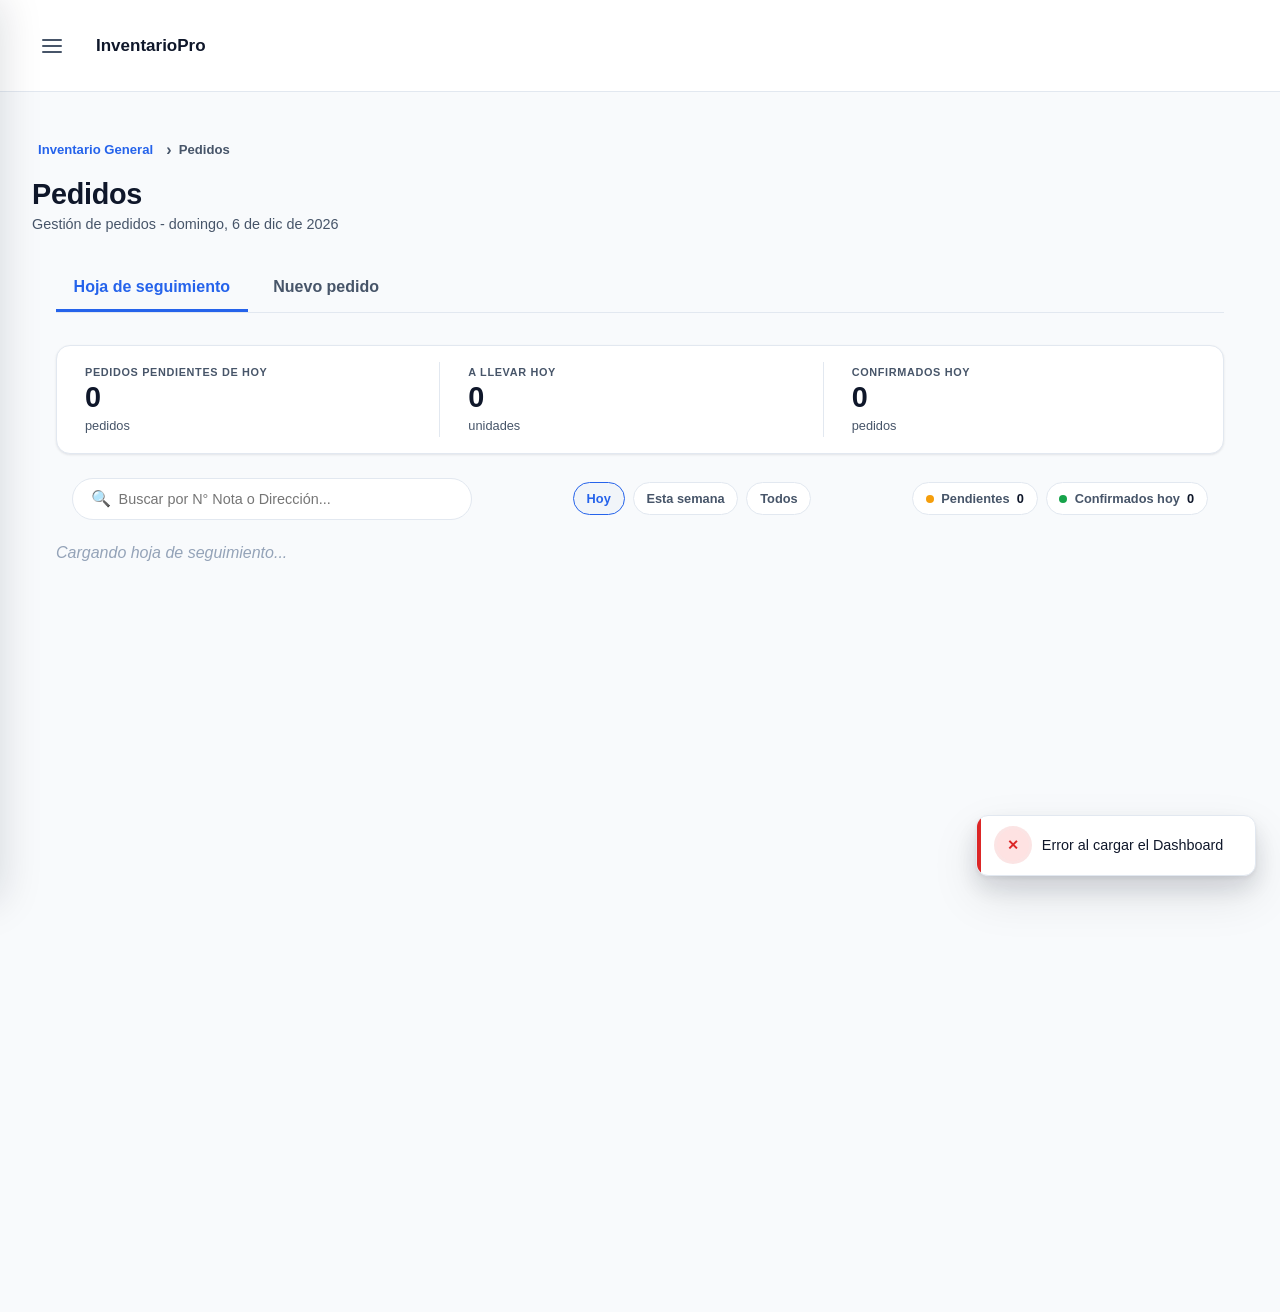
==== commit a6717c98: "feat(pwa): agregar Service Worker, manifest e icons + layout pedidos full-width - PWA: manifest.json" ====
--- a/index.html
+++ b/index.html
@@ -9,6 +9,19 @@
     <meta http-equiv="Content-Security-Policy" content="default-src 'self'; img-src 'self' data: https://raw.githubusercontent.com; script-src 'self' 'unsafe-inline'; style-src 'self' 'unsafe-inline' https://fonts.googleapis.com; font-src 'self' https://fonts.gstatic.com; connect-src 'self' https://script.google.com https://script.googleusercontent.com; object-src 'none'; base-uri 'self'; form-action 'self';">
 
     <!-- ========================================== -->
+    <!-- PWA — Progressive Web App                  -->
+    <!-- ========================================== -->
+    <link rel="manifest" href="manifest.json">
+    <meta name="theme-color" content="#1e3a5f">
+    <meta name="apple-mobile-web-app-capable" content="yes">
+    <meta name="apple-mobile-web-app-status-bar-style" content="default">
+    <meta name="apple-mobile-web-app-title" content="InventarioPro">
+    <link rel="apple-touch-icon" href="img/icons/icon.svg">
+    <link rel="icon" type="image/svg+xml" href="img/icons/icon.svg">
+    <link rel="icon" type="image/png" sizes="192x192" href="img/icons/icon-192.png">
+    <link rel="icon" type="image/png" sizes="512x512" href="img/icons/icon-512.png">
+
+    <!-- ========================================== -->
     <!-- INVENTARIO PRO — ESTRUCTURA HTML           -->
     <!-- ========================================== -->
 
@@ -16,6 +29,17 @@
 
     <link rel="stylesheet" href="css/style.css">
     <script src="js/theme-init.js"></script>
+
+    <!-- Service Worker Registration -->
+    <script>
+      if ('serviceWorker' in navigator) {
+        window.addEventListener('load', () => {
+          navigator.serviceWorker.register('sw.js', { scope: '/InventarioPro/' })
+            .then(reg => console.log('[SW] Registrado:', reg.scope))
+            .catch(err => console.log('[SW] Error:', err));
+        });
+      }
+    </script>
 </head>
 <body>
 <div class="app-layout">
@@ -56,13 +80,7 @@
             </section>
         </nav>
         <div class="sidebar-footer">
-            <div class="sidebar-user">
-                <div class="sidebar-user-avatar">JR</div>
-                <div class="sidebar-user-info">
-                    <span class="sidebar-user-name">Juan Rodríguez</span>
-                    <span class="sidebar-user-role">Encargado de Suministros</span>
-                </div>
-            </div>
+            <div class="sidebar-copyright">© 2026 Todos los derechos reservados a [NOMBRE DE TU EMPRESA]</div>
             <button class="theme-toggle" type="button">Modo oscuro</button>
             <span id="app-version" style="font-size: 0.7rem; color: var(--text-muted); text-align: center; display: block; margin-top: 10px;">v1.0.0</span>
         </div>
@@ -591,7 +609,7 @@
                                     </div>
                                     <div class="form-group">
                                         <label for="directorPedido">SOLICITADO POR</label>
-                                        <input type="text" id="directorPedido" placeholder="Nombre del solicitante">
+                                        <input type="text" id="directorPedido" placeholder="Nombre del solicitante" required>
                                     </div>
                                     <div class="form-group">
                                         <label for="referenciaPedido">REFERENCIA / MOTIVO</label>
@@ -679,14 +697,10 @@
                                 </div>
                             </div>
 
-                            <!-- Columna 2: Panel detalle estilo "Carrito/Ticket" (sticky) -->
+                            <!-- Columna 2: Panel detalle (sticky) -->
                             <section id="detallePedidoSeccion" class="panel-detalle-sticky" aria-label="Detalle del pedido">
                                 <div id="detallePedido" class="detalle-ticket">
-                                    <!-- Estado vacío inicial -->
-                                    <div class="detalle-empty-state">
-                                        <span class="detalle-empty-icon" aria-hidden="true">🛒</span>
-                                        <p>Seleccioná un pedido de la lista</p>
-                                    </div>
+                                    <!-- Contenido se inyecta via JS al seleccionar un pedido -->
                                 </div>
                             </section>
                         </div>
--- a/css/style.css
+++ b/css/style.css
@@ -164,14 +164,20 @@
     height: 100vh;
     display: flex;
     flex-direction: column;
-    gap: 28px;
-    padding: 24px 16px 3rem 16px;
+    padding: 24px 16px 1.5rem 16px;
     background: var(--sidebar-bg);
     border-right: 1px solid var(--sidebar-border);
     transform: translateX(-100%);
     transition: transform 0.3s ease;
     z-index: 1000;
     box-shadow: 0 0 40px rgba(15, 23, 42, 0.15);
+    /* Ocultar scrollbar */
+    overflow-y: auto;
+    scrollbar-width: none; /* Firefox */
+    -ms-overflow-style: none; /* IE/Edge */
+}
+.sidebar::-webkit-scrollbar {
+    display: none; /* Chrome/Safari/Edge */
 }
 
 .sidebar.open {
@@ -238,49 +244,59 @@
     font-weight: 700;
     text-transform: uppercase;
     letter-spacing: 1px;
-    padding: 20px 8px 10px 8px;
+    padding: 0.5rem 8px 0.25rem 8px;
     margin: 0;
-    margin-top: 1.5rem;
-    margin-bottom: 0.5rem;
     white-space: nowrap;
 }
 
 .sidebar-nav {
     display: flex;
     flex-direction: column;
-    gap: 4px;
-    overflow-y: auto;
-    padding-top: 1rem;
+    gap: 2px;
+    padding-top: 0.5rem;
 }
 
 .sidebar-link {
     display: flex;
     align-items: center;
     gap: 12px;
-    padding: 10px 12px;
+    padding: 12px 16px;
     color: var(--sidebar-text-muted);
     border-radius: 9px;
     font-size: 14px;
     font-weight: 500;
     text-decoration: none;
     white-space: nowrap;
-    transition: background 0.2s, color 0.2s;
+    transition: all 0.2s ease;
+    border-left: 3px solid transparent;
 }
 
 .sidebar-link:hover {
-    background: var(--sidebar-hover);
-    color: var(--text);
+    background-color: var(--accent-soft);
+    color: var(--accent);
+    border-left-color: var(--accent);
 }
 
 .sidebar-link.is-active {
     background: var(--sidebar-active-bg);
     color: var(--accent);
     font-weight: 600;
+    border-left-color: var(--accent);
 }
 
 .sidebar-footer {
+    margin-top: auto;
     padding-top: 12px;
     border-top: 1px solid var(--sidebar-border);
+}
+
+.sidebar-copyright {
+    font-size: 11px;
+    color: var(--text-soft);
+    text-align: center;
+    padding: 12px 8px;
+    text-transform: uppercase;
+    letter-spacing: 0.5px;
 }
 
 .sidebar-user {
@@ -1599,6 +1615,15 @@
     padding: 0 2rem;
 }
 
+/* Pedidos: usar ancho completo para la tabla de seguimiento */
+#pagina-pedidos .page-content {
+    max-width: 100%;
+}
+#pagina-pedidos .page-header {
+    max-width: 100%;
+    padding: 0 2rem;
+}
+
 /* =========================================
    25. RESPONSIVE GENERAL (móvil ≤768px)
    ========================================= */
@@ -3119,9 +3144,16 @@
 /* Grid Master-Detail para Hoja de Seguimiento */
 .hoja-seguimiento-grid {
     display: grid;
-    grid-template-columns: minmax(0, 1fr) 380px;
+    grid-template-columns: minmax(0, 1fr) 440px;
     gap: 1.5rem;
     align-items: start;
+}
+
+/* En pantallas muy anchas, dar más espacio al panel detalle */
+@media (min-width: 1600px) {
+    .hoja-seguimiento-grid {
+        grid-template-columns: minmax(0, 1fr) 480px;
+    }
 }
 
 .panel-lista {
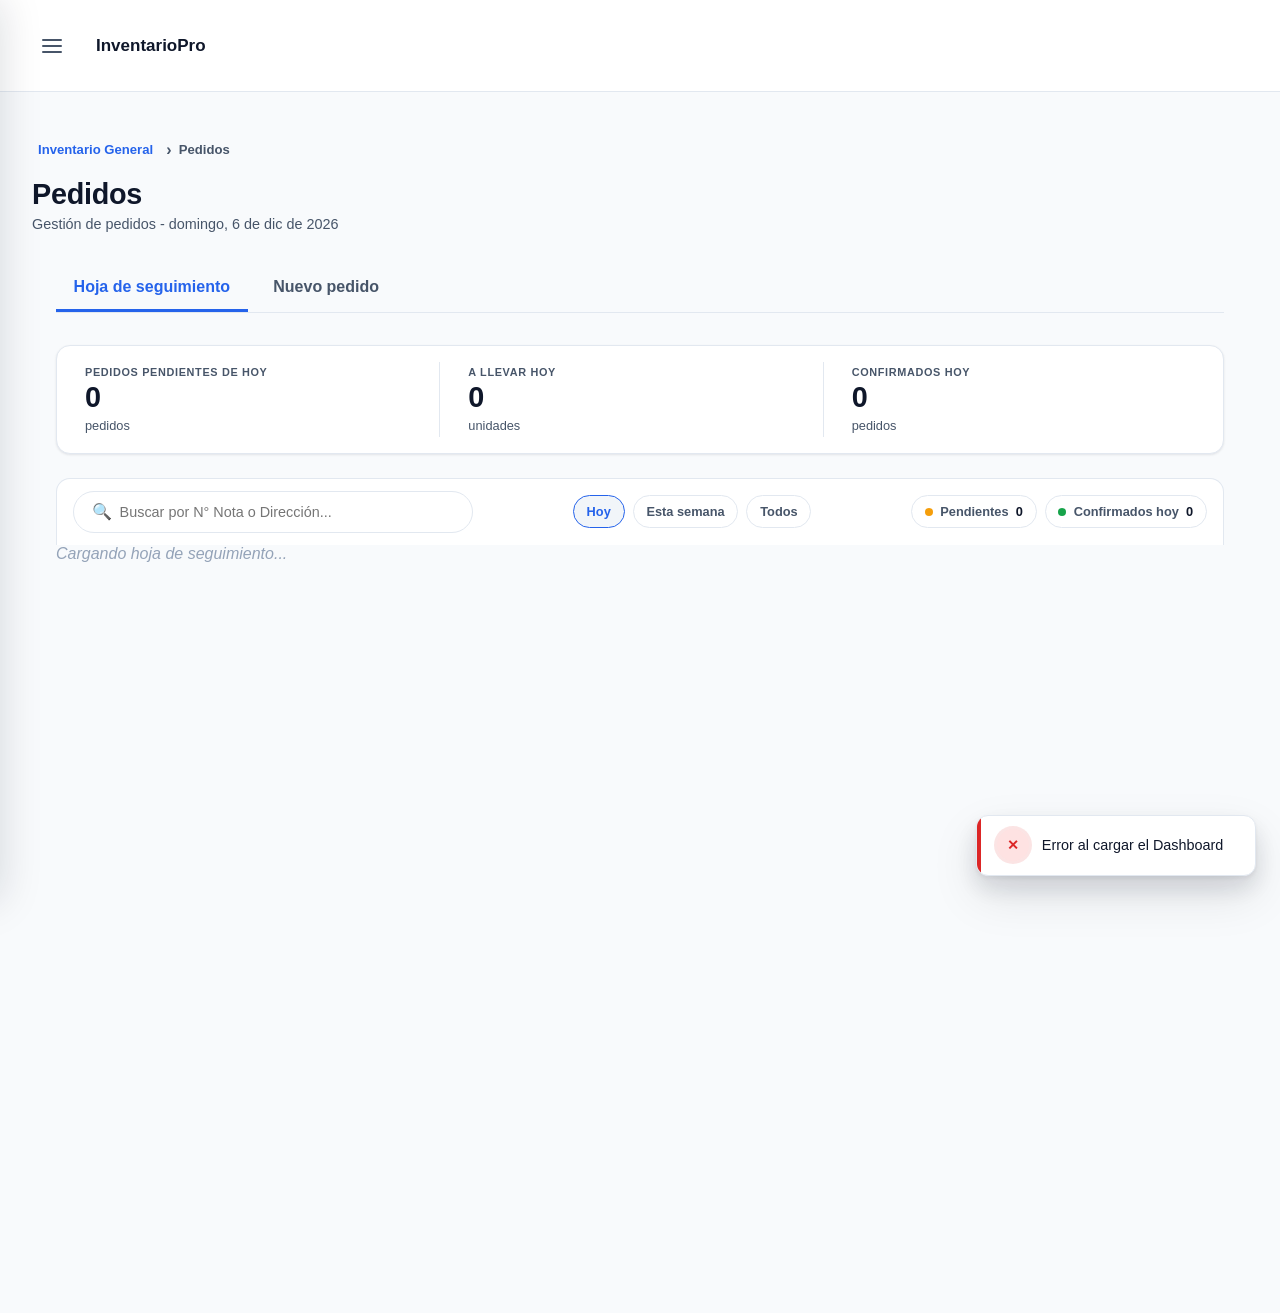
==== commit 1e496fdf: "feat(pedidos): conectar tabla visualmente con chips de filtro + ajustar columna ACCIONES - css/style" ====
--- a/index.html
+++ b/index.html
@@ -481,23 +481,23 @@
 
                 <div class="dashboard-grid-2">
                     <div class="estadistica-seccion">
-                        <h2 class="estadistica-titulo">Últimos movimientos del día</h2>
-                        <div id="dashUltimosMovimientos">
-                            <p class="placeholder">Cargando...</p>
-                        </div>
-                    </div>
-
-                    <div class="estadistica-seccion">
                         <h2 class="estadistica-titulo">Artículos críticos</h2>
                         <div id="dashArticulosCriticos">
                             <p class="placeholder">Cargando...</p>
                         </div>
                     </div>
+
+                    <div class="estadistica-seccion">
+                        <h2 class="estadistica-titulo">Stock del mes</h2>
+                        <div id="dashStockMes">
+                            <p class="placeholder">Cargando...</p>
+                        </div>
+                    </div>
                 </div>
 
                 <div class="estadistica-seccion" style="margin-top: 1.5rem;">
-                    <h2 class="estadistica-titulo">Últimas salidas con remito</h2>
-                    <div id="dashSalidasConRemito">
+                    <h2 class="estadistica-titulo">Últimos movimientos</h2>
+                    <div id="dashUltimosMovimientosUnificados">
                         <p class="placeholder">Cargando...</p>
                     </div>
                 </div>
@@ -628,8 +628,7 @@
                                     </div>
                                     <div class="carrito-resumen">
                                         <div class="carrito-total-bloque">
-                                            <span class="carrito-total-label">TOTAL DEL PEDIDO</span>
-                                            <strong><span id="carritoTotal">0</span> unidades</strong>
+                                            <span class="carrito-total-label" id="carritoResumenLabel">0 artículos en el pedido</span>
                                         </div>
                                         <button type="submit" class="btn-submit" id="btnConfirmarPedido">Confirmar pedido →</button>
                                     </div>
@@ -842,6 +841,19 @@
         <div class="modal-footer">
             <button type="button" class="btn-cancelar" id="cancelarModalDireccion">Cancelar</button>
             <button type="button" class="btn-guardar" id="guardarModalDireccion">Guardar dirección</button>
+        </div>
+    </div>
+</div>
+
+<!-- MODAL DETALLE PEDIDO -->
+<div id="modalDetallePedido" class="modal-overlay" style="display: none;">
+    <div class="modal-contenido modal-contenido--pedido-detalle">
+        <div class="modal-header">
+            <h3>Detalle del pedido</h3>
+            <button type="button" class="modal-cerrar" id="cerrarModalDetallePedido">✕</button>
+        </div>
+        <div class="modal-body" id="modalDetallePedidoContenido">
+            <!-- Contenido se inyecta via JS -->
         </div>
     </div>
 </div>
@@ -1085,10 +1097,25 @@
     </div>
 </div>
 
+<!-- MODAL DE CONFIRMACIÓN PERSONALIZADO -->
+<div id="modalConfirm" class="modal-overlay modal-confirm-overlay" role="dialog" aria-modal="true" aria-labelledby="modalConfirmTitle" hidden>
+    <div class="modal-confirm" role="document">
+        <button type="button" class="modal-confirm-close" aria-label="Cerrar" onclick="confirmModal.cancel()">×</button>
+        <h3 id="modalConfirmTitle" class="modal-confirm-title">Confirmar acción</h3>
+        <p id="modalConfirmMessage" class="modal-confirm-message">¿Estás seguro de realizar esta acción?</p>
+        <div id="modalConfirmDetails" class="modal-confirm-details" aria-live="polite"></div>
+        <div class="modal-confirm-actions">
+            <button type="button" class="btn-cancel" id="modalConfirmCancel">Cancelar</button>
+            <button type="button" class="btn-confirm" id="modalConfirmOk">Confirmar</button>
+        </div>
+    </div>
+</div>
+
 <!-- SCRIPTS -->
 <script src="js/Config.js"></script>
 <script src="js/services/ApiService.js"></script>
 <script src="js/services/ArticulosService.js"></script>
+<script src="js/utils/confirmModal.js"></script>
 <script src="js/sidebar.js"></script>
 <script src="js/script.js"></script>
 
--- a/css/style.css
+++ b/css/style.css
@@ -2293,6 +2293,33 @@
     width: 90%;
 }
 
+/* Modal Detalle Pedido — Variante ancha para tabla */
+.modal-contenido--pedido-detalle {
+    max-width: 900px;
+    max-width: 90vw;
+    width: 90%;
+    max-height: 90vh;
+}
+
+.modal-contenido--pedido-detalle .modal-body {
+    max-height: 65vh;
+    overflow-y: auto;
+}
+
+/* En móvil: modal full-screen bottom sheet */
+@media (max-width: 768px) {
+    .modal-contenido--pedido-detalle {
+        max-width: 100%;
+        width: 100%;
+        border-radius: 16px 16px 0 0;
+        border-bottom: none;
+    }
+    .modal-overlay#modalDetallePedido {
+        align-items: flex-end;
+        padding: 0;
+    }
+}
+
 .modal-header {
     display: flex;
     align-items: center;
@@ -2390,6 +2417,218 @@
     font-size: 0.85rem;
     margin-top: 0.5rem;
     min-height: 1rem;
+}
+
+/* =========================================
+   33c. MODAL DE CONFIRMACIÓN PERSONALIZADO
+========================================= */
+.modal-confirm-overlay {
+    position: fixed;
+    inset: 0;
+    background: rgba(15, 23, 42, 0.5);
+    z-index: 2100;
+    display: flex;
+    align-items: center;
+    justify-content: center;
+    padding: 1rem;
+    animation: fadeIn 0.2s ease;
+}
+
+.modal-confirm-overlay[hidden] {
+    display: none !important;
+}
+
+.modal-confirm {
+    background: var(--bg-card);
+    border: 1px solid var(--border);
+    border-radius: 16px;
+    box-shadow: var(--cartel-shadow);
+    width: 100%;
+    max-width: 420px;
+    max-height: 90vh;
+    overflow-y: auto;
+    animation: modalConfirmEnter 0.25s ease;
+}
+
+@keyframes modalConfirmEnter {
+    from { transform: translateY(20px); opacity: 0; }
+    to   { transform: translateY(0); opacity: 1; }
+}
+
+.modal-confirm--danger {
+    border-color: #fecaca;
+    background: #fef2f2;
+}
+
+.modal-confirm--danger .modal-confirm-title {
+    color: #dc2626;
+}
+
+.modal-confirm-close {
+    position: absolute;
+    top: 0.75rem;
+    right: 0.75rem;
+    display: inline-flex;
+    align-items: center;
+    justify-content: center;
+    width: 32px;
+    height: 32px;
+    border: none;
+    background: transparent;
+    color: var(--text-muted);
+    font-size: 1.25rem;
+    cursor: pointer;
+    border-radius: 8px;
+    transition: background 0.15s, color 0.15s;
+    z-index: 1;
+}
+
+.modal-confirm-close:hover {
+    background: var(--bg-hover);
+    color: var(--text);
+}
+
+.modal-confirm-title {
+    font-size: 1.05rem;
+    font-weight: 700;
+    color: var(--text);
+    margin: 0;
+    padding: 1.25rem 1.5rem 0.5rem;
+}
+
+.modal-confirm-message {
+    color: var(--text-muted);
+    font-size: 0.9rem;
+    margin: 0;
+    padding: 0 1.5rem 0.75rem;
+    line-height: 1.5;
+}
+
+.modal-confirm-details {
+    background: var(--bg);
+    border-radius: 10px;
+    padding: 0.85rem 1rem;
+    margin: 0.5rem 1.5rem 1rem;
+    font-size: 0.85rem;
+    color: var(--text);
+    line-height: 1.7;
+    border: 1px solid var(--border);
+}
+
+.modal-confirm-details .confirm-item {
+    display: flex;
+    justify-content: space-between;
+    gap: 1rem;
+    padding: 0.25rem 0;
+}
+
+.modal-confirm-details .confirm-item:not(:last-child) {
+    border-bottom: 1px solid var(--border);
+}
+
+.modal-confirm-details .confirm-label {
+    color: var(--text-muted);
+    font-weight: 500;
+}
+
+.modal-confirm-details .confirm-value {
+    font-weight: 600;
+    color: var(--text);
+    text-align: right;
+    white-space: nowrap;
+    flex-shrink: 0;
+}
+
+.modal-confirm-details .confirm-divider {
+    margin: 0.5rem 0;
+    border-top: 1px solid var(--border);
+}
+
+.modal-confirm-details .confirm-meta {
+    display: flex;
+    justify-content: space-between;
+    font-size: 0.8rem;
+    color: var(--text-muted);
+}
+
+.modal-confirm-actions {
+    display: flex;
+    gap: 0.75rem;
+    justify-content: flex-end;
+    padding: 0.75rem 1.5rem 1.25rem;
+    border-top: 1px solid var(--border);
+    margin-top: 0.5rem;
+}
+
+.modal-confirm-actions .btn-cancel,
+.modal-confirm-actions .btn-confirm {
+    padding: 0.7rem 1.5rem;
+    font-size: 0.9rem;
+    font-weight: 600;
+    font-family: inherit;
+    border-radius: 10px;
+    cursor: pointer;
+    transition: all 0.15s;
+    min-width: 100px;
+}
+
+.modal-confirm-actions .btn-cancel {
+    background: var(--bg-card);
+    border: 1px solid var(--border);
+    color: var(--text);
+}
+
+.modal-confirm-actions .btn-cancel:hover {
+    background: var(--bg-hover);
+    border-color: var(--accent);
+}
+
+.modal-confirm-actions .btn-confirm {
+    background: var(--accent);
+    border: none;
+    color: white;
+}
+
+.modal-confirm-actions .btn-confirm:hover {
+    background: var(--accent-hover);
+}
+
+.modal-confirm--danger .modal-confirm-actions .btn-confirm {
+    background: #dc2626;
+}
+
+.modal-confirm--danger .modal-confirm-actions .btn-confirm:hover {
+    background: #b91c1c;
+}
+
+@media (max-width: 768px) {
+    .modal-confirm-overlay {
+        align-items: flex-end;
+        padding: 0;
+    }
+
+    .modal-confirm {
+        width: 100%;
+        max-width: 100%;
+        border-radius: 16px 16px 0 0;
+        border-bottom: none;
+        box-shadow: 0 -4px 24px rgba(15, 23, 42, 0.15);
+        animation: modalConfirmSlideUp 0.3s ease;
+    }
+
+    @keyframes modalConfirmSlideUp {
+        from { transform: translateY(100%); opacity: 0; }
+        to   { transform: translateY(0); opacity: 1; }
+    }
+
+    .modal-confirm-close {
+        top: 0.5rem;
+        right: 0.5rem;
+    }
+
+    .modal-confirm-actions {
+        padding-bottom: max(1.25rem, env(safe-area-inset-bottom) + 0.5rem);
+    }
 }
 
 /* =========================================
@@ -3129,6 +3368,199 @@
     border-bottom: none;
 }
 
+/* ===== NUEVOS ESTILOS DASHBOARD ===== */
+
+.stock-mes-grid {
+    display: grid;
+    grid-template-columns: repeat(3, 1fr);
+    gap: 0.8rem;
+    margin-top: 0.5rem;
+}
+
+.stock-mes-item {
+    display: flex;
+    flex-direction: column;
+    align-items: center;
+    padding: 0.8rem;
+    background: var(--bg-card);
+    border: 1px solid var(--border);
+    border-radius: 10px;
+    text-align: center;
+}
+
+.stock-mes-item.total {
+    grid-column: span 3;
+    flex-direction: row;
+    justify-content: space-between;
+    padding: 1rem 1.5rem;
+}
+
+.stock-mes-label {
+    font-size: 0.7rem;
+    font-weight: 600;
+    text-transform: uppercase;
+    letter-spacing: 0.5px;
+    color: var(--text-muted);
+    margin-bottom: 0.25rem;
+}
+
+.stock-mes-valor {
+    font-size: 1.1rem;
+    font-weight: 700;
+}
+
+.stock-mes-valor.entrada { color: #16a34a; }
+.stock-mes-valor.salida { color: #dc2626; }
+.stock-mes-valor.positivo { color: #16a34a; }
+.stock-mes-valor.negativo { color: #dc2626; }
+
+/* Tabla unificada de movimientos */
+.movimientos-tabla-wrapper {
+    overflow-x: auto;
+    margin-top: 0.5rem;
+}
+
+.movimientos-tabla {
+    width: 100%;
+    border-collapse: separate;
+    border-spacing: 0;
+    font-size: 0.85rem;
+}
+
+.movimientos-tabla th {
+    text-align: left;
+    padding: 0.7rem 0.8rem;
+    font-size: 0.65rem;
+    font-weight: 700;
+    text-transform: uppercase;
+    letter-spacing: 0.5px;
+    color: var(--text-muted);
+    border-bottom: 2px solid var(--border);
+    background: var(--bg-hover);
+    white-space: nowrap;
+}
+
+.movimientos-tabla td {
+    padding: 0.7rem 0.8rem;
+    color: var(--text);
+    border-bottom: 1px solid var(--border);
+    vertical-align: middle;
+}
+
+.movimientos-tabla tr:last-child td {
+    border-bottom: none;
+}
+
+.movimientos-tabla tbody tr:hover {
+    background: var(--bg-hover);
+}
+
+/* Columna Fecha */
+.mov-fecha {
+    font-family: monospace;
+    font-size: 0.75rem;
+    white-space: nowrap;
+    color: var(--text-muted);
+}
+
+/* Columna Tipo */
+.mov-tipo {
+    display: flex;
+    align-items: center;
+    gap: 0.5rem;
+    white-space: nowrap;
+}
+
+.mov-icono {
+    font-size: 1rem;
+}
+
+.mov-tipo-texto {
+    font-size: 0.7rem;
+    font-weight: 600;
+    text-transform: uppercase;
+    padding: 0.15rem 0.5rem;
+    border-radius: 4px;
+}
+
+.mov-fila.entrada .mov-tipo-texto {
+    background: #dcfce7;
+    color: #16a34a;
+}
+
+.mov-fila.salida .mov-tipo-texto {
+    background: #fee2e2;
+    color: #dc2626;
+}
+
+.mov-fila.relevamiento .mov-tipo-texto {
+    background: #ffedd5;
+    color: #c2410c;
+}
+
+/* Columna Artículo */
+.mov-articulo {
+    max-width: 200px;
+    overflow: hidden;
+    text-overflow: ellipsis;
+    white-space: nowrap;
+}
+
+/* Columna Detalle */
+.mov-detalle {
+    font-size: 0.8rem;
+    color: var(--text-muted);
+    max-width: 220px;
+    overflow: hidden;
+    text-overflow: ellipsis;
+    white-space: nowrap;
+}
+
+.mov-remito {
+    display: block;
+    margin-top: 0.2rem;
+    font-size: 0.65rem;
+    color: var(--accent);
+    font-weight: 500;
+}
+
+/* Columna Cantidad */
+.mov-cantidad {
+    font-weight: 700;
+    font-size: 0.9rem;
+    text-align: right;
+    white-space: nowrap;
+}
+
+.mov-cantidad.entrada { color: #16a34a; }
+.mov-cantidad.salida { color: #dc2626; }
+.mov-cantidad.relevamiento { color: #c2410c; }
+
+/* Responsive: ≤768px - apilar en tarjetas */
+@media (max-width: 768px) {
+    .stock-mes-grid {
+        grid-template-columns: 1fr;
+    }
+    .stock-mes-item.total {
+        grid-column: auto;
+        flex-direction: column;
+        gap: 0.5rem;
+    }
+
+    .movimientos-tabla-wrapper {
+        margin: 0 -0.5rem;
+        border-radius: 0;
+    }
+
+    .movimientos-tabla {
+        min-width: 500px; /* fuerza scroll horizontal en móvil */
+    }
+
+    .mov-detalle {
+        max-width: 150px;
+    }
+}
+
 /* =========================================
    35. PEDIDOS — Layout, carrito, seguimiento
    ========================================= */
@@ -3266,10 +3698,14 @@
     justify-content: space-between;
     align-items: center;
     gap: .75rem;
-    margin: 0 auto 1.5rem;
+    margin: 0 auto 0;  /* Sin gap inferior: se une visualmente a la tabla */
     max-width: 1400px;
-    padding: 0 1rem;
+    padding: .75rem 1rem;
     box-sizing: border-box;
+    background: var(--bg-card);
+    border: 1px solid var(--border);
+    border-bottom: none;
+    border-radius: 14px 14px 0 0;
 }
 
 .pedidos-filtros-fecha,
@@ -3324,6 +3760,14 @@
     background: var(--bg-card);
     border: 1px solid var(--border);
     border-radius: 14px;
+    margin-top: 1rem;  /* gap normal entre grupos de día */
+}
+
+/* Primer grupo de día: se une visualmente a .pedidos-filtros */
+.pedidos-grupo-dia:first-child {
+    margin-top: 0;
+    border-top: none;
+    border-radius: 0 0 14px 14px;  /* solo esquinas inferiores redondeadas */
 }
 
 .pedidos-grupo-titulo {
@@ -3339,6 +3783,7 @@
 .pedidos-tabla-seguimiento {
     width: 100%;
     border-collapse: collapse;
+    table-layout: fixed;  /* Respeta anchos definidos en th/colgroup */
 }
 
 .pedidos-tabla-seguimiento th {
@@ -3350,6 +3795,15 @@
     white-space: nowrap;
 }
 
+/* Anchos de columna explícitos */
+.pedidos-tabla-seguimiento th:nth-child(1) { width: 80px; }    /* FECHA */
+.pedidos-tabla-seguimiento th:nth-child(2) { width: 30%; }     /* DIRECCIÓN - flexible */
+.pedidos-tabla-seguimiento th:nth-child(3) { width: 15%; }     /* SOLICITANTE */
+.pedidos-tabla-seguimiento th:nth-child(4) { width: 25%; }     /* ITEMS - flexible */
+.pedidos-tabla-seguimiento th:nth-child(5) { width: 70px; }    /* UNIDADES */
+.pedidos-tabla-seguimiento th:nth-child(6) { width: 90px; }    /* ESTADO */
+.pedidos-tabla-seguimiento th:nth-child(7) { width: 110px; }   /* ACCIONES - MÁS ANCHO */
+
 .pedidos-tabla-seguimiento td {
     padding: .75rem;
     border-top: 1px solid var(--border);
@@ -3359,6 +3813,7 @@
 }
 
 .pedidos-tabla-seguimiento tr:hover td { background: var(--bg-hover); }
+.pedidos-tabla-seguimiento tbody tr { cursor: pointer; }
 
 .pedidos-direccion { display: block; font-weight: 750; }
 
@@ -3404,25 +3859,52 @@
     font-weight: 800;
 }
 
-.pedidos-acciones { display: flex; gap: .35rem; }
+.badge-estado.entregado {
+    display: inline-flex;
+    padding: .28rem .6rem;
+    border-radius: 999px;
+    background: #dbeafe;
+    color: #1e40af;
+    font-size: .7rem;
+    font-weight: 800;
+}
+
+.badge-estado.cancelado {
+    display: inline-flex;
+    padding: .28rem .6rem;
+    border-radius: 999px;
+    background: #fee2e2;
+    color: #b91c1c;
+    font-size: .7rem;
+    font-weight: 800;
+}
+
+.pedidos-acciones {
+    display: flex;
+    gap: .5rem;
+    justify-content: center;
+    align-items: center;
+}
 
 .pedidos-acciones-icono {
     display: inline-flex;
-    width: 2.2rem;
-    height: 2.2rem;
+    width: 2.5rem;
+    height: 2.5rem;
     align-items: center;
     justify-content: center;
     border: 1px solid var(--border);
-    border-radius: 8px;
+    border-radius: 10px;
     background: var(--bg-card);
     color: var(--text);
     cursor: pointer;
-    font-size: 1rem;
+    font-size: 1.1rem;
+    transition: all 0.15s ease;
 }
 
 .pedidos-acciones-icono:hover {
     background: var(--bg-hover);
     border-color: var(--accent);
+    transform: scale(1.05);
 }
 
 .pedido-card {
@@ -3576,6 +4058,109 @@
     background: var(--accent);
 }
 
+/* ---- Carrito simple (solo unidades) ---- */
+.carrito-item-simple {
+    display: flex;
+    align-items: center;
+    gap: 12px;
+    padding: 10px;
+    background: var(--bg-card);
+    border-radius: 8px;
+    margin-bottom: 8px;
+    border: 1px solid var(--border);
+}
+
+.carrito-item-emoji {
+    font-size: 1.5rem;
+    flex-shrink: 0;
+}
+
+.carrito-item-emoji img {
+    width: 24px;
+    height: 24px;
+    object-fit: cover;
+    border-radius: 4px;
+}
+
+.carrito-item-nombre {
+    font-weight: 600;
+    margin-bottom: 6px;
+    white-space: nowrap;
+    overflow: hidden;
+    text-overflow: ellipsis;
+}
+
+.carrito-badge-unidades {
+    background: var(--accent-soft);
+    color: var(--accent);
+    padding: 2px 8px;
+    border-radius: 4px;
+    font-size: 0.75rem;
+    font-weight: 600;
+}
+
+.carrito-stock-badge {
+    color: #16a34a;
+    font-weight: 700;
+    font-size: 0.85rem;
+}
+
+.carrito-input-cantidad {
+    width: 80px;
+    text-align: center;
+    padding: 8px;
+    border: 1px solid var(--border);
+    border-radius: 6px;
+    font-size: 1rem;
+    font-weight: 600;
+    background: var(--bg);
+    color: var(--text);
+}
+
+.carrito-input-cantidad:focus {
+    outline: none;
+    border-color: var(--accent);
+    box-shadow: 0 0 0 2px var(--accent-soft);
+}
+
+.carrito-btn-stepper {
+    width: 32px;
+    height: 32px;
+    border: 1px solid var(--border);
+    border-radius: 6px;
+    background: var(--bg);
+    cursor: pointer;
+    font-size: 1rem;
+    color: var(--text);
+    display: inline-flex;
+    align-items: center;
+    justify-content: center;
+}
+
+.carrito-btn-stepper:hover {
+    border-color: var(--accent);
+    color: var(--accent);
+}
+
+.carrito-btn-quitar {
+    width: 32px;
+    height: 32px;
+    border: none;
+    background: transparent;
+    color: var(--text-muted);
+    cursor: pointer;
+    font-size: 1.2rem;
+    border-radius: 6px;
+    display: inline-flex;
+    align-items: center;
+    justify-content: center;
+}
+
+.carrito-btn-quitar:hover {
+    background: #fef2f2;
+    color: #dc2626;
+}
+
 .pedidos-detalle-seccion { margin-top: 1rem; }
 
 @media (max-width: 1050px) {
@@ -3614,6 +4199,16 @@
     .carrito-item-stock { grid-column: 2; }
     .carrito-stepper { grid-column: 3; grid-row: 1 / span 2; }
     .carrito-btn-quitar { grid-column: 4; grid-row: 1 / span 2; }
+    .carrito-item-simple {
+        flex-wrap: wrap;
+        gap: 8px;
+    }
+    .carrito-item-simple > div:nth-child(2) {
+        flex: 1 1 calc(100% - 60px);
+    }
+    .carrito-input-cantidad { width: 70px; }
+    .carrito-btn-stepper { width: 28px; height: 28px; }
+    .carrito-btn-quitar { width: 28px; height: 28px; }
     .carrito-resumen {
         align-items: stretch;
         flex-direction: column;
